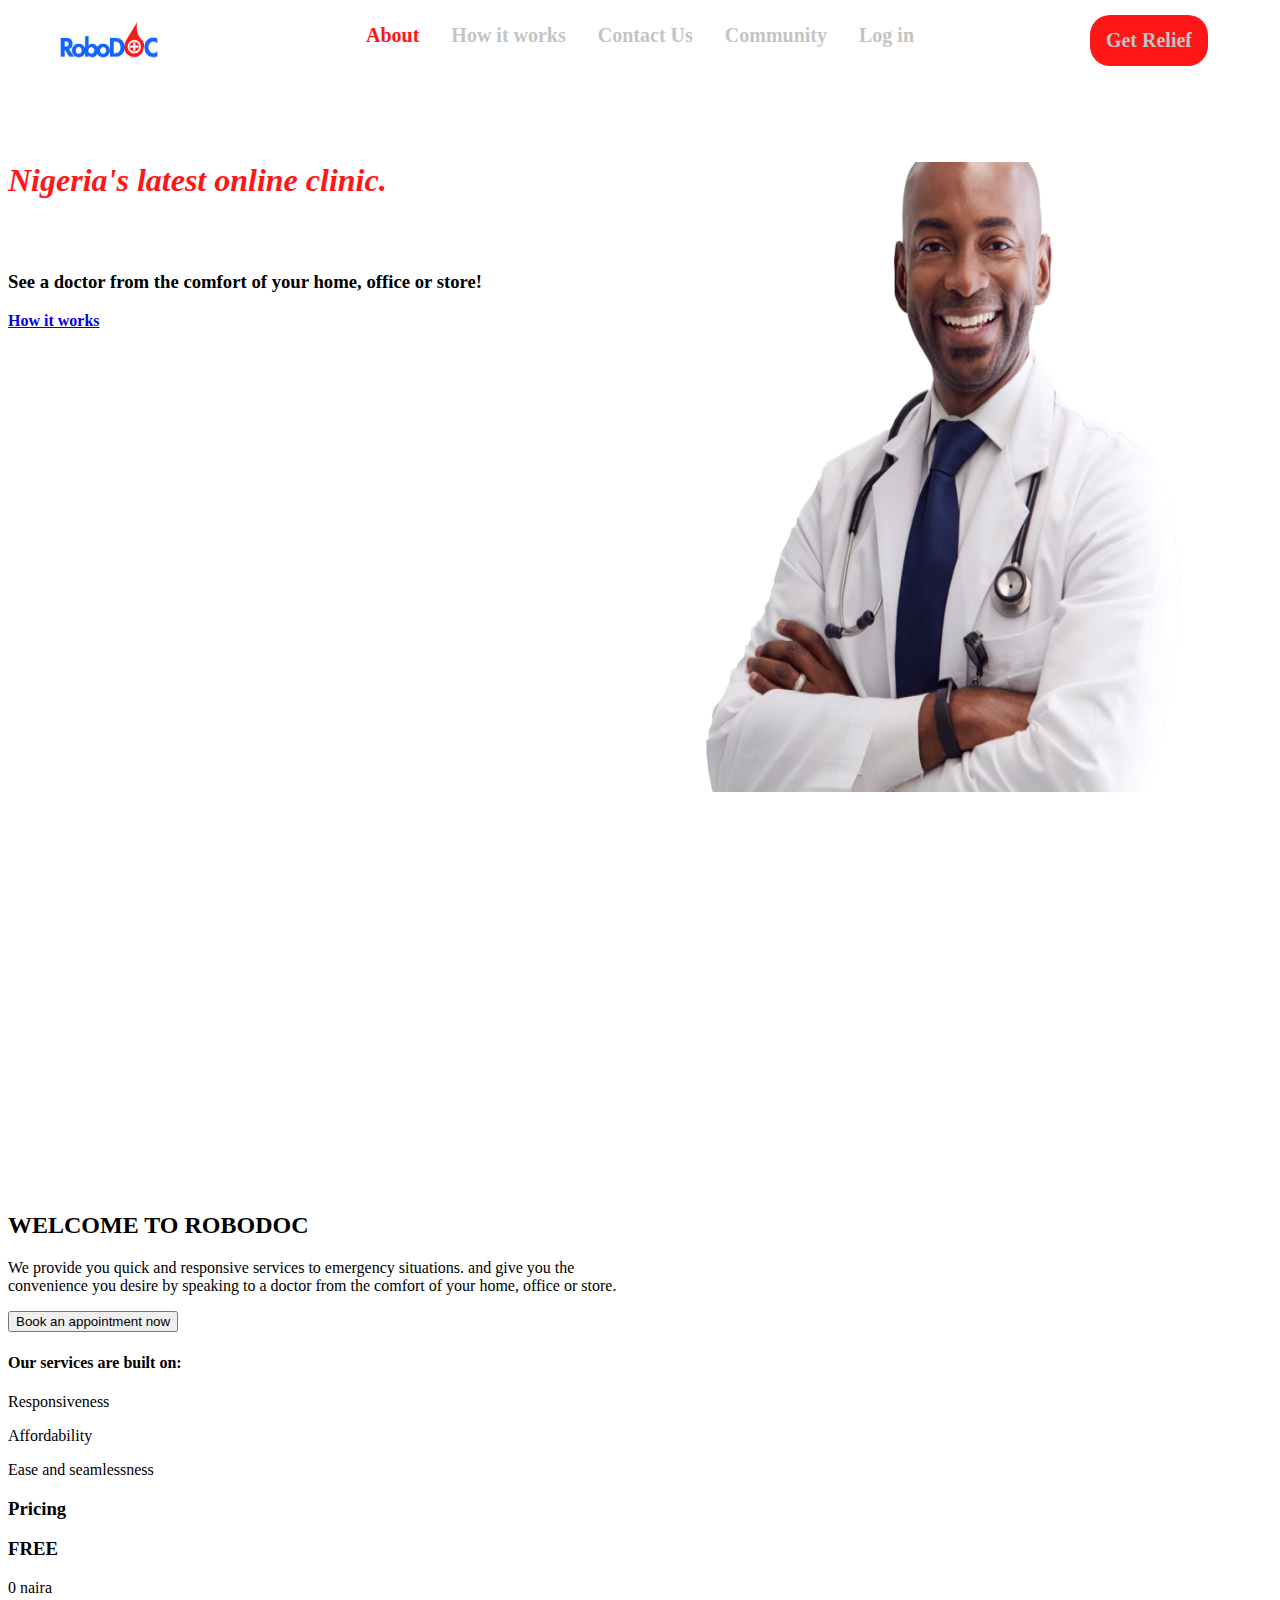
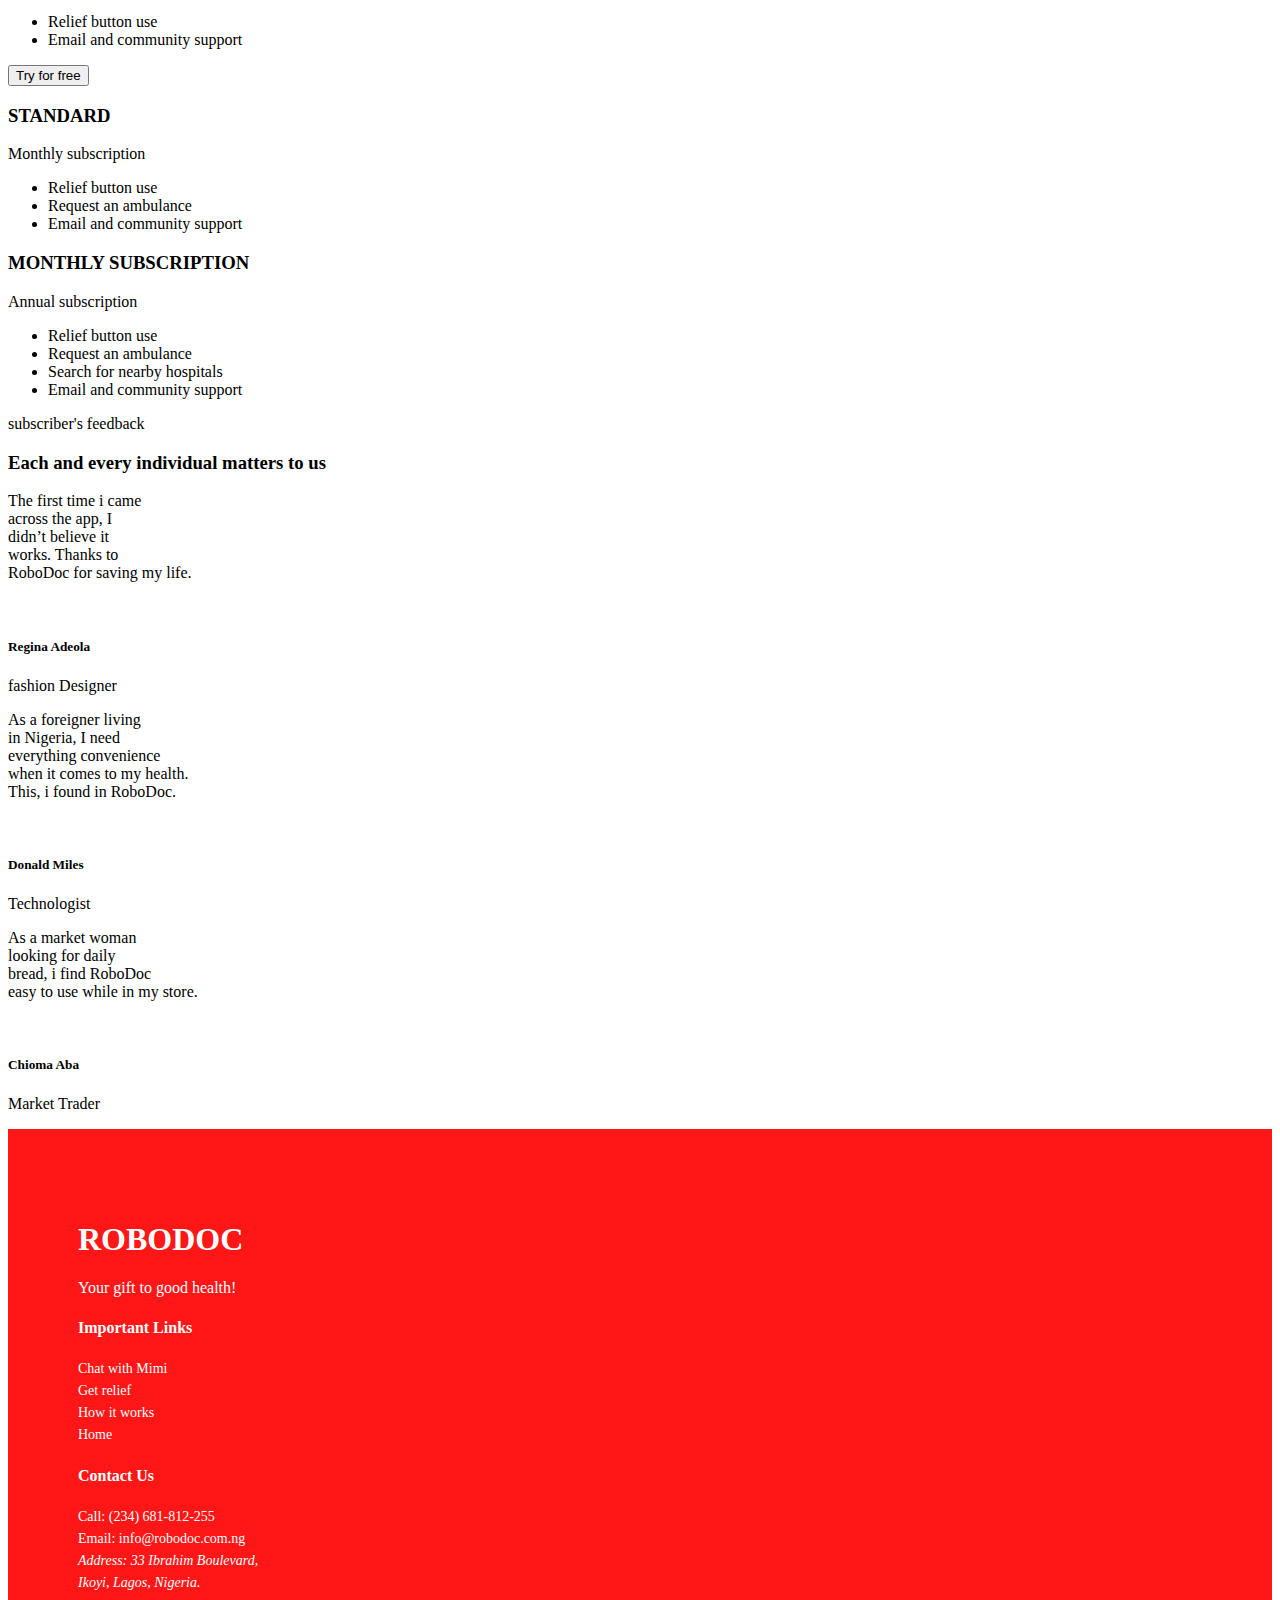
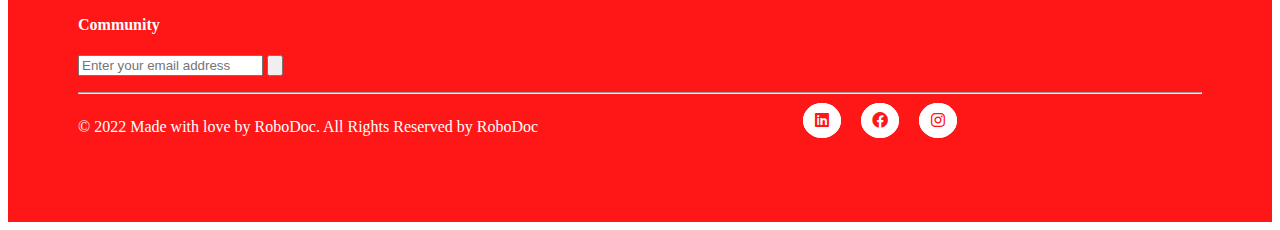
==== homepage.html @ 75d092d8 "homepage added" ====
<!DOCTYPE html>
<html lang="en">
<head>
    <meta charset="UTF-8">
    <meta http-equiv="X-UA-Compatible" content="IE=edge">
    <meta name="viewport" content="width=device-width, initial-scale=1.0">
    <title>Document</title>
    <link rel="stylesheet" href="homepage.css">
    <link rel="stylesheet" href="https://cdnjs.cloudflare.com/ajax/libs/font-awesome/6.0.0/css/all.min.css"/>
    <link href="https://cdn.jsdelivr.net/npm/bootstrap@5.1.0/dist/css/bootstrap.min.css" rel="stylesheet" integrity="sha384-KyZXEAg3QhqLMpG8r+8fhAXLRk2vvoC2f3B09zVXn8CA5QIVfZOJ3BCsw2P0p/We" crossorigin="anonymous">
</head>
<body>
    <div class="navBar container">
        <nav class="nav" id="myNav">
            <div class="logo">
                <a class="nav-link" onclick="window.location.href='homepage.html'"><img src="Assets/Asset 7.png"></a>
            </div>
            <div class="navmenu nav-link">
                <!-- <li><a href="#home">Home</a></li> -->
                <a id="#about" href="about" style="color: #FF1616;">About</a>
                <a id="#hiw" href="howItWorks.html">How it works</a>
                <a href="contact-us.html">Contact Us</a>
                <a id="#about" href="about">Community</a>
                <a href="login.html">Log in</a>
            </div>
            <div class="right">
                <!-- <button type="submit" class="join"></button> -->
                <a href="#" class="get-relief" style="float: right;">Get Relief</a>
            </div>
        </nav>
    </div>

    <section class="container-fluid">
        <div class="banner bg-image d-flex justify-content-center align-items-center">
            <div>
                <div class=" h-100 align-items-center">
                    <h1 style="padding-bottom: 50px; color: #FF1616;;"><i>Nigeria's latest online clinic.</i></h1>
                    <h3>See a doctor from the comfort of your home, office or store!</h3>
                    
                    <div class="table">
                        <div class="join-explore">
                            <!-- <button type="submit" class="join"></button> -->
                            <a href="howItWorks.html" class="how-it" style="font-weight: bold;">How it works</a>
                            <!-- <a href="who-we-are.html" class="explore" style="font-weight: bold;">Who We Are</a> -->
                        </div>
                    </div>
                </div>
            </div>
        </div>

    </section>

    <section>
        <div>
            <div>
                <h2>WELCOME TO ROBODOC</h2>
            </div>

            <div>
                <p>
                    We provide you  quick and responsive services to emergency situations. and give you the <br>
                    convenience you desire by speaking to a doctor from the comfort of your home, office or store.
                </p>
            </div>
            <div>
                <button>Book an appointment now</button>
            </div>
        </div>
    </section>
    <section>
        <div>
            <div>
                <h4>Our services are built on:</h4>
            </div>
            <div>
                <p>Responsiveness</p>
            </div>
            <div>
                <p>Affordability</p>
            </div>
            <div>
                <p>Ease and seamlessness</p>
            </div>
        </div>
    </section>
    <section class="container sliders">
        <div>
            <h3>Pricing</h3>
            <div class="row">
                <div class="col-md-4">
                    <h3>FREE</h3>
                    <p>0 naira</p>
                    <ul>
                        <li>Relief button use</li>
                        <li>Email and community support</li>
                    </ul>
                    <button>Try for free</button>
                </div>
            
                <div class="col-md-4">
                    <h3>STANDARD</h3>
                    <p>Monthly subscription</p>
                    <ul>
                        <li>Relief button use</li>
                        <li>Request an ambulance</li>
                        <li>Email and community support</li>
                    </ul>
                    <!-- <button>Try for free</button> -->
                </div>
            
            
                <div class="col-md-4">
                    <h3>MONTHLY SUBSCRIPTION</h3>
                    <p>Annual subscription</p>
                    <ul>
                        <li>Relief button use</li>
                        <li>Request an ambulance</li>
                        <li>Search for nearby hospitals</li>
                        <li>Email and community support</li>
                    </ul>
                    <!-- <button>Try for free</button> -->
                </div>
            </div>
        </div>
        <div>
            <p>subscriber's feedback</p>
            <h3>Each and every individual matters to us</h3>
            <div class="row">
                <div class="col-md-4">
                    <div class="stars"></div>
                    <p>The first time i came<br>
                         across the app, I<br>
                          didn’t believe it <br>
                          works. Thanks to <br>
                          RoboDoc for saving my life.
                    </p>
                    <div>
                        <img>
                        <h5 class="username">Regina Adeola</h5>
                        <p class="occupation">fashion Designer</p>
                    </div>
                </div>
                <div class="col-md-4">
                    <div class="stars"></div>
                    <p>As a foreigner living <br>
                        in Nigeria, I need <br>
                        everything convenience <br>
                        when it comes to my health. <br>
                        This, i found in RoboDoc.
                    </p>
                    <div>
                        <img>
                        <h5 class="username">Donald Miles</h5>
                        <p class="occupation">Technologist</p>
                    </div>
    
                </div>
                <div class="col-md-4">
                    <div class="stars"></div>
                    <p>As a market woman <br>
                        looking for daily <br>
                        bread, i  find RoboDoc <br>
                        easy to use while in my store.
                    </p>
                    <div>
                        <img>
                        <h5 class="username">Chioma Aba</h5>
                        <p class="occupation">Market Trader</p>
                    </div>
    
                </div>

            </div>
        </div>
    </section>

    <footer class="footer">
      <div class="container-fluid">
        <div class="row">
          <div class="logo-tagline col-xs-3 col-sm-3 col-lg-3">
            <h1 class="footer__logo">ROBODOC</h1>
                
            <p>Your gift to good health!</p>
            
          </div>
          
          <div class="col-xs-3 col-sm-3 col-lg-3">
          
            <ul class="footer__nav">
              <li class="nav__item">
                <h4 class="nav__title">Important Links</h4>
          
                <ul class="nav__ul">
                  <li>
                    <a href="#">Chat with Mimi</a>
                  </li>
          
                  <li>
                    <a href="#">Get relief</a>
                  </li>
                      
                  <li>
                    <a href="howItWorks.html">How it works</a>
                  </li>
                      
                  <li>
                    <a href="homepage.html">Home</a>
                  </li>
                </ul>
              </li>
            </ul>

          </div>
          <div class="col-xs-3 col-sm-3 col-lg-3">
            
            <ul> 
              <li class="nav__item nav__item--extra">
                  <h4 class="nav__title">Contact Us</h4>
                  
                  <ul class="nav__ul nav__ul--extra">
                    <li>
                      <a href="#">Call: (234) 681-812-255</a>
                    </li>
                    
                    <li>
                      <a href="#">Email: info@robodoc.com.ng</a>
                    </li>
                    
                    <li>
                      <address>Address: 33 Ibrahim Boulevard,<br>Ikoyi, Lagos, Nigeria.</address>
                    </li>
                    
                  </ul>
              </li>
            </ul>
          </div>
            
          <div class="col-xs-3 col-sm-3 col-lg-3">
            <ul>    
                <li class="nav__item">
                  <h4 class="nav__title">Community</h4>
                  
                  <div>
                      <form>
                        <div class="inputfield">
                          <input type="email" placeholder="Enter your email address">
                          <button>
                            <svg xmlns="http://www.w3.org/2000/svg" viewBox="0 0 512 512"><!-- Font Awesome Pro 5.15.4 by @fontawesome - https://fontawesome.com License - https://fontawesome.com/license (Commercial License) --><path d="M444.52 3.52L28.74 195.42c-47.97 22.39-31.98 92.75 19.19 92.75h175.91v175.91c0 51.17 70.36 67.17 92.75 19.19l191.9-415.78c15.99-38.39-25.59-79.97-63.97-63.97z"/>
                            </svg>
                          </button>
                        </div>
                      </form>
                  </div>
                  </ul>
                </li>
            </ul>

          </div>
          <div>
              <hr class="line baseline"></hr>
          </div>
          <div class="legal" style="display: flex;flex-wrap: wrap;">
            <p class="text-center">&copy; 2022  Made with love by RoboDoc. All Rights Reserved by RoboDoc</p>
            
            <ul class="social-media social_footer_ul">
              <li><a><i class="fab fa-linkedin"></i></a></li>
              <li><a><i class="fab fa-facebook"></i></a></li>
              <li><a><i class="fab fa-instagram"></i></a></li>
            </ul>
            <!-- <div class="social-media social_footer_ul">
              <a class="fab fa-linkedin"> </a>
              <a class="fab fa-facebook"></a>
              <a class="fab fa-instagram"></a>
            </div> -->
          </div>

        </div>
      </div>
    </footer>
    
    <script src="https://code.jquery.com/jquery-3.3.1.slim.min.js" integrity="sha384-q8i/X+965DzO0rT7abK41JStQIAqVgRVzpbzo5smXKp4YfRvH+8abtTE1Pi6jizo" crossorigin="anonymous"></script>
    <script src="https://cdn.jsdelivr.net/npm/bootstrap@5.1.0/dist/js/bootstrap.bundle.min.js" integrity="sha384-U1DAWAznBHeqEIlVSCgzq+c9gqGAJn5c/t99JyeKa9xxaYpSvHU5awsuZVVFIhvj" crossorigin="anonymous"></script>
</body>
</html>
---- homepage.css ----
.nav{
    position: sticky;
    overflow:hidden;
    /* margin-top:50px; */
    background-color: #ffffff;
    /* z-index: 9; */

}

.logo{
    /* float:left; */
    margin-left: 35px;
    /* width: 50px;
    height: 100px;  */
    /* color: #42413d; */
    /* /* font: normal 20px "Open Sans", cursive; */
    cursor: pointer;
}

.nav img{
    width:200px;
    height:100px;
}

.nav a{
    float: left;
    color: #C4C4C4;
    text-align: center;
    padding: 14px 16px;
    text-decoration: none;
    font-size: 20px;
    font-weight:bold;
}

.nav-link:hover{
    opacity: 1;
}

.navmenu{
    float: none;
    position: absolute;
    top: 20%;
    left: 50%;
    transform: translate(-50%, -50%); 
  }

.right{
    float:right;
    position: relative;
    margin-right: 4em;  
    margin-top:7px;
}

.get-relief{
    background-color:#FF1616;
    padding:3px;
    text-align: center;
    max-width: 90px;
    /* border: 10px; */
    border-radius: 20px;
    justify-content:center;
    display:flex-inline;    
}

.banner{
  background-image:url('Assets/Doctor 1.png');
  height: 100vh;
  /* background-color: rgba(0, 0, 0, 0.6); */
  /* width:80%; */
  background-repeat: no-repeat;
  background-size:100% 70%;
  margin-bottom: 150px;
  margin-top:20px;
}

.footer{
    background-color:#FF1616;
    color:white;
    padding: 70px;

}

.footer ul{
    list-style: none;
    padding-left:0;
}

.footer a{
    text-decoration:none;
    color:white;
}

.nav__ul{
    font-family: Montserrat;
    font-size: 14px;
    font-style: normal;
    font-weight: normal;
    line-height: 22px;
    letter-spacing: 0em;
    text-align: justify;

}

.inputfield{
    width: 100%;
}

.social-media{
    margin:0px auto 0 auto;
    display: flex;
    align-items: left;
    justify-items: left;
}

.social_footer_ul a{
    /* float:left; */
    border:1px solid #CCC;
    padding:8px;
    border-radius:50%;
    border-color:white;
    background-color:white;
}

.social_footer_ul li i { 
    width:20px; 
    height:20px; 
    text-align:center;
    color:#FF1616;

}

.social_footer_ul li { 
    padding-left:20px;
    padding-top:10px; 
    float:left; }
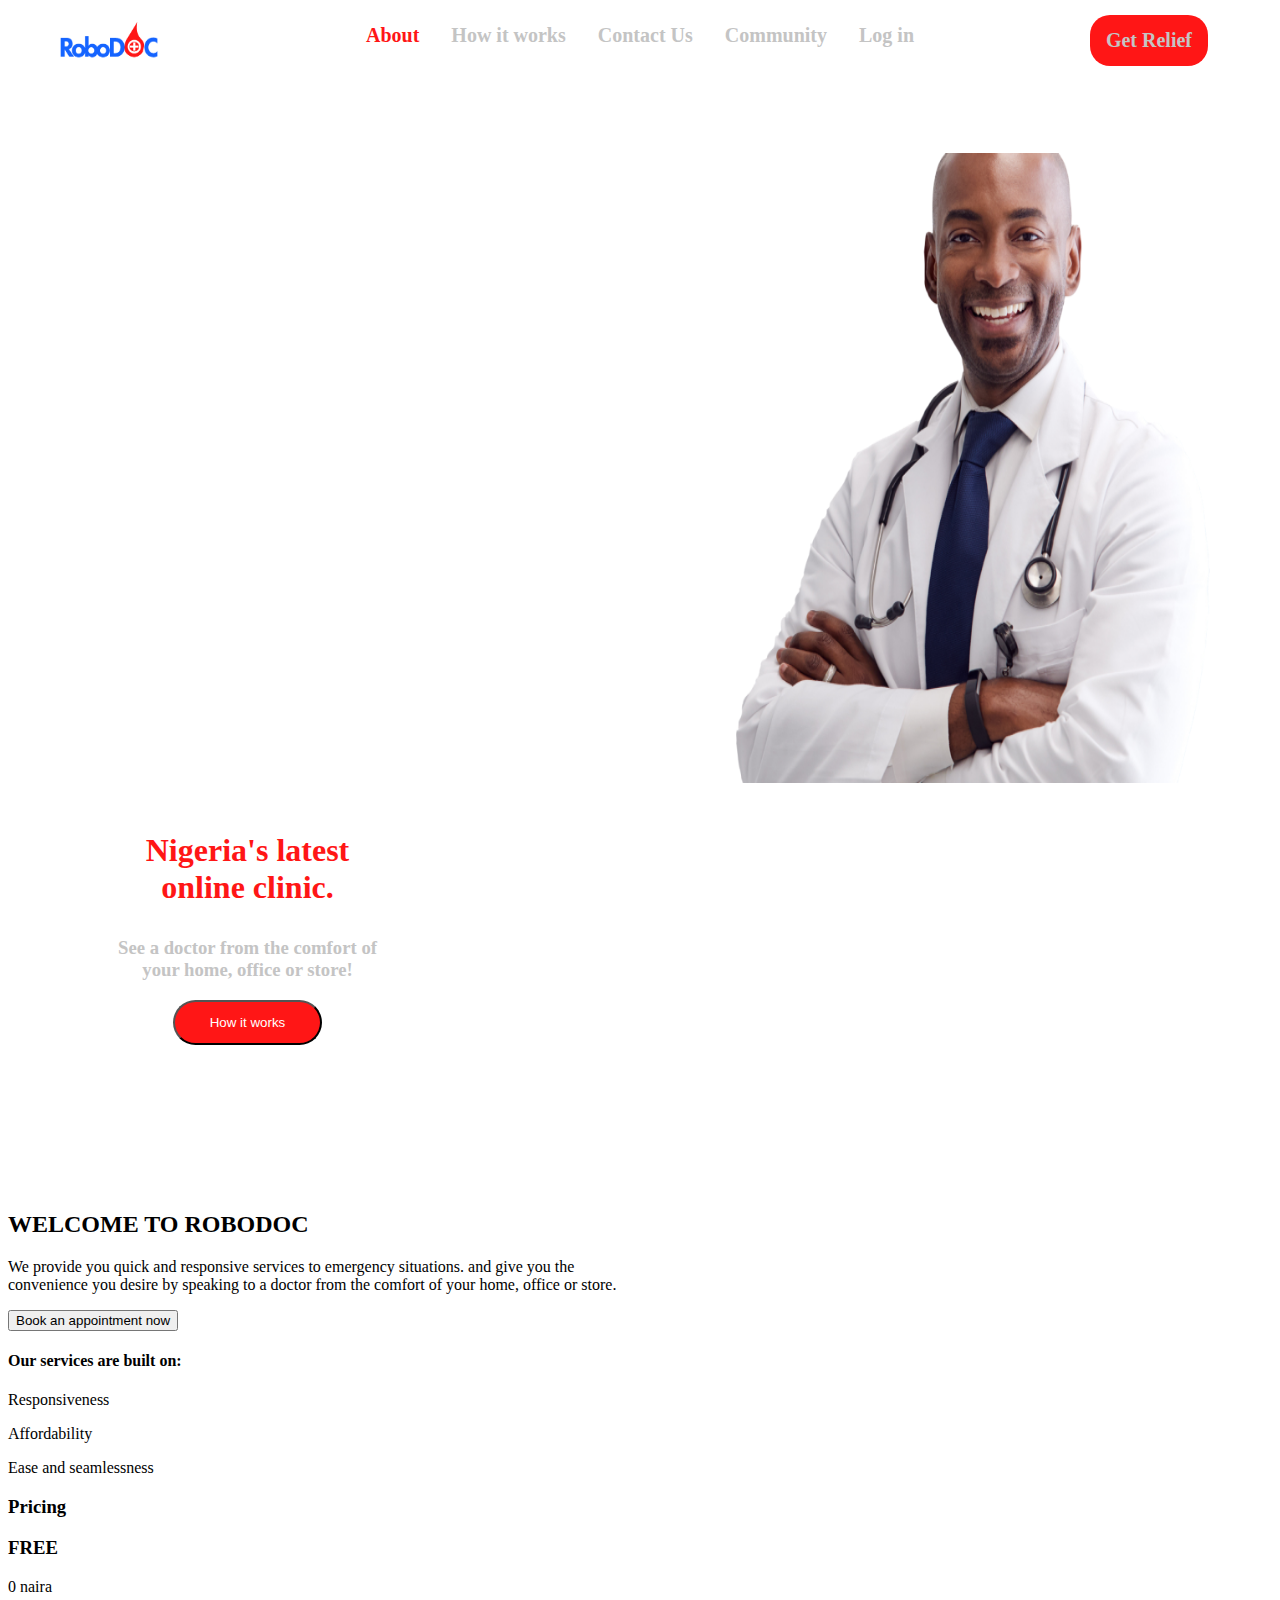
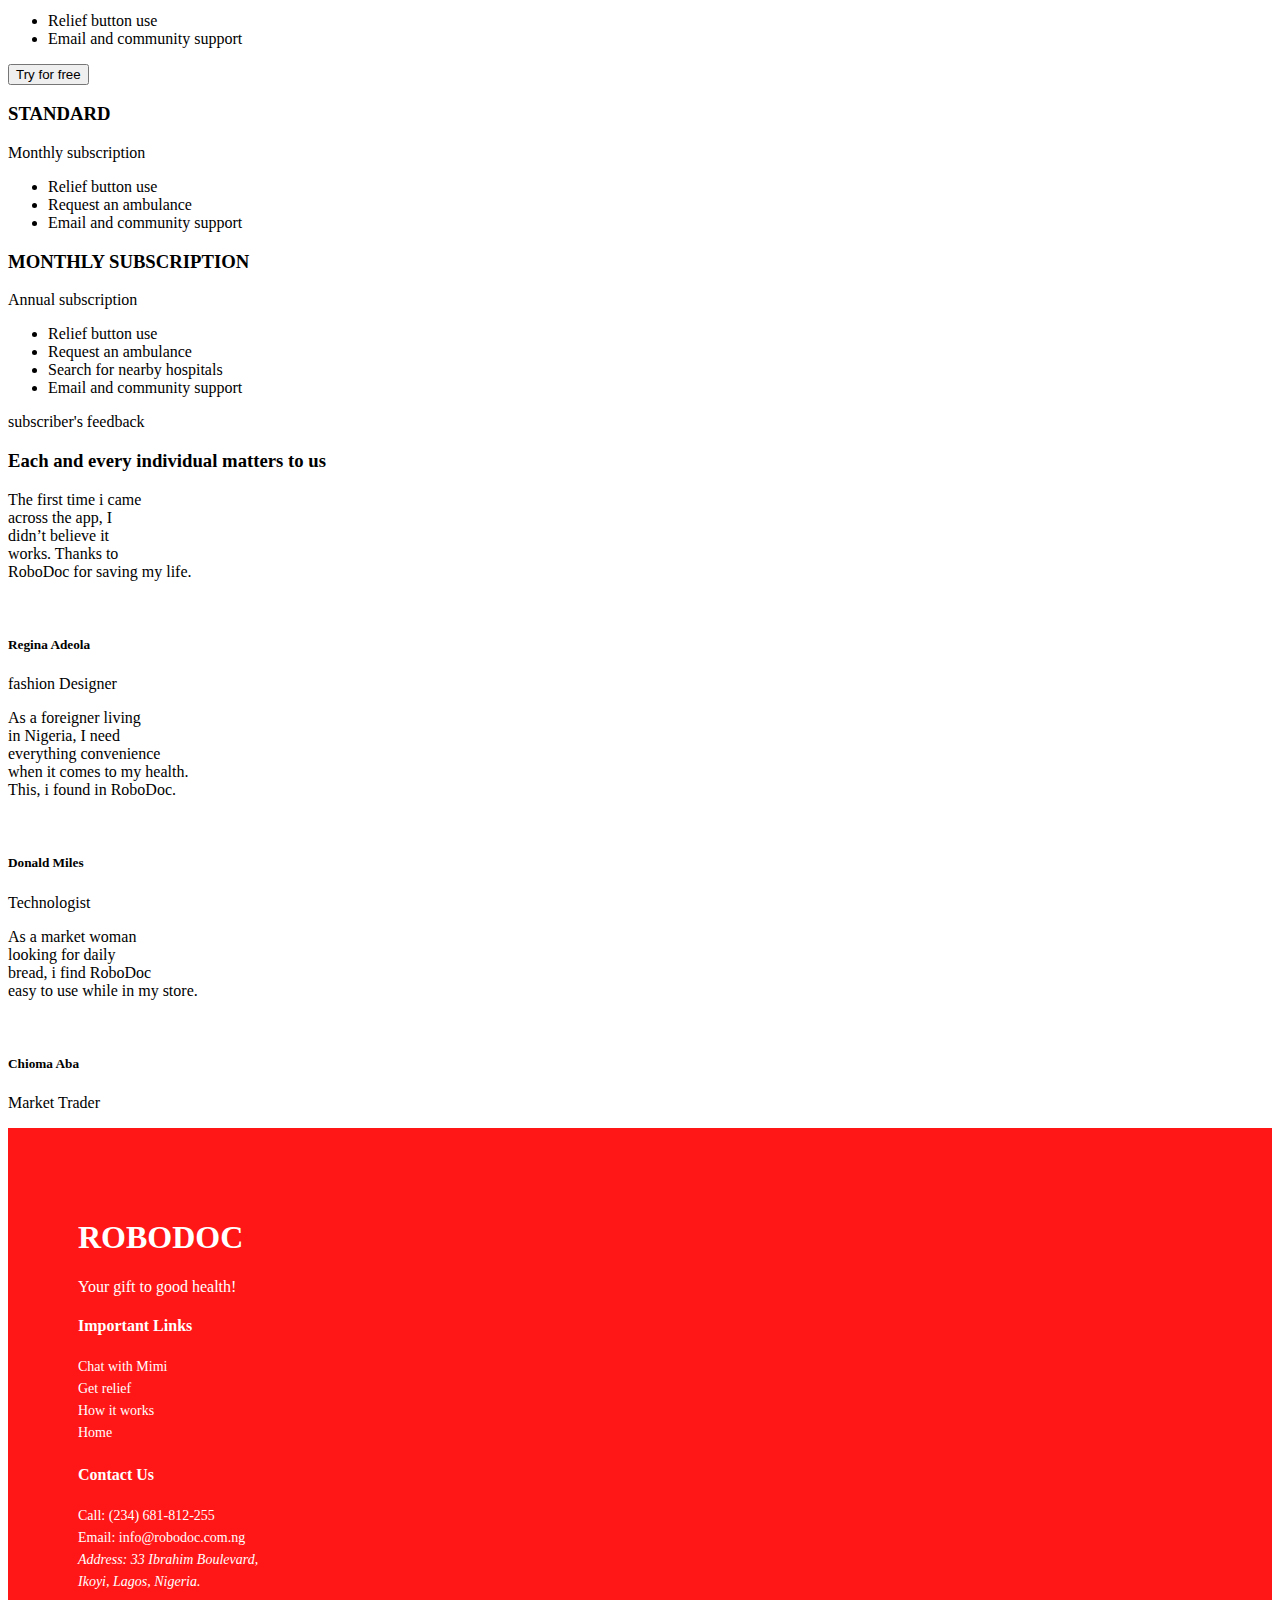
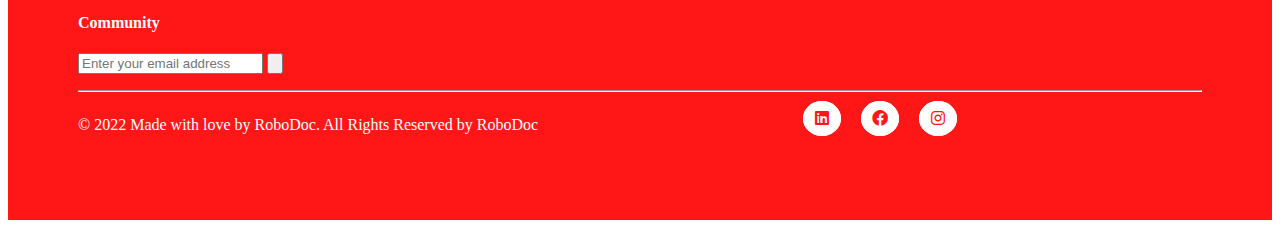
==== commit 1cf0b90c: "updated" ====
--- a/homepage.html
+++ b/homepage.html
@@ -31,16 +31,19 @@
     </div>
 
     <section class="container-fluid">
-        <div class="banner bg-image d-flex justify-content-center align-items-center">
-            <div>
-                <div class=" h-100 align-items-center">
-                    <h1 style="padding-bottom: 50px; color: #FF1616;;"><i>Nigeria's latest online clinic.</i></h1>
-                    <h3>See a doctor from the comfort of your home, office or store!</h3>
+        <div class="banner bg-image d-flex justify-content-center align-items-center" style="bottom: 8px;
+        left: 30px;
+        padding-left:50px;">
+            <div>
+                <div class=" h-100 align-items-left">
+                    <h1 style="padding-bottom: 10px; color: #FF1616; text-align: center;">Nigeria's latest <br>
+                        online clinic.</h1>
+                    <h3 style="color:#C4C4C4;">See a doctor from the comfort of <br>your home, office or store!</h3>
                     
                     <div class="table">
                         <div class="join-explore">
-                            <!-- <button type="submit" class="join"></button> -->
-                            <a href="howItWorks.html" class="how-it" style="font-weight: bold;">How it works</a>
+                            <button onclick="window.location.href='homepage.html'" type="submit" class="how-it">How it works</button>
+                            <!-- <a href="howItWorks.html" class="how-it" style="font-weight: bold;">How it works</a> -->
                             <!-- <a href="who-we-are.html" class="explore" style="font-weight: bold;">Who We Are</a> -->
                         </div>
                     </div>
@@ -51,7 +54,7 @@
     </section>
 
     <section>
-        <div>
+        <div class="section2">
             <div>
                 <h2>WELCOME TO ROBODOC</h2>
             </div>
--- a/homepage.css
+++ b/homepage.css
@@ -71,6 +71,35 @@
   background-size:100% 70%;
   margin-bottom: 150px;
   margin-top:20px;
+  /* text-align:center; */
+  position: relative;
+  
+}
+
+.align-items-left{
+  position: absolute;
+  bottom: 8px;
+  left: 30px;
+  padding-left:50px;
+  text-align:center;
+  margin-top:50px;
+}
+
+.how-it{
+    color:white;
+    background-color:#FF1616;
+    padding:13px 35px 13px 35px;
+    border-radius:50px;
+}
+
+.section2{
+    position: relative;
+
+}
+
+div.section2 h2 p button{
+    position: absolute;
+    text-align:center;
 }
 
 .footer{
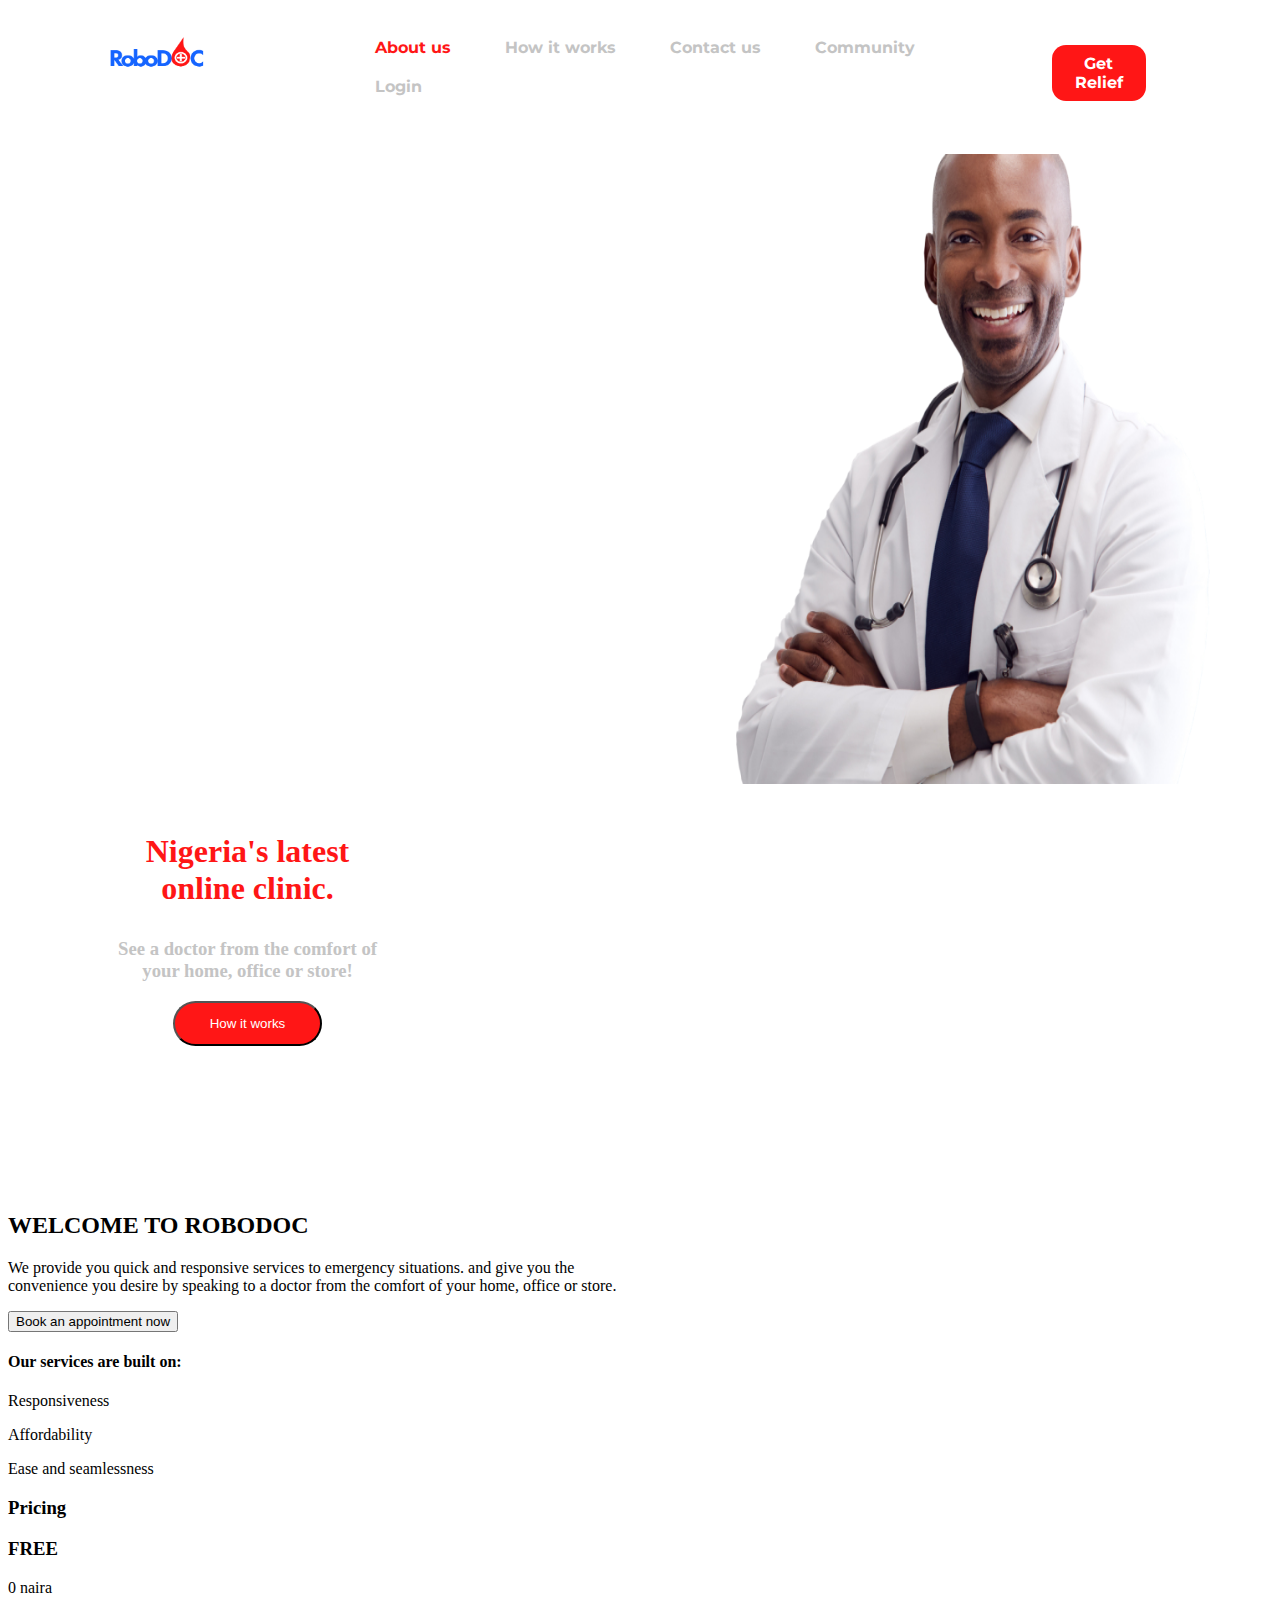
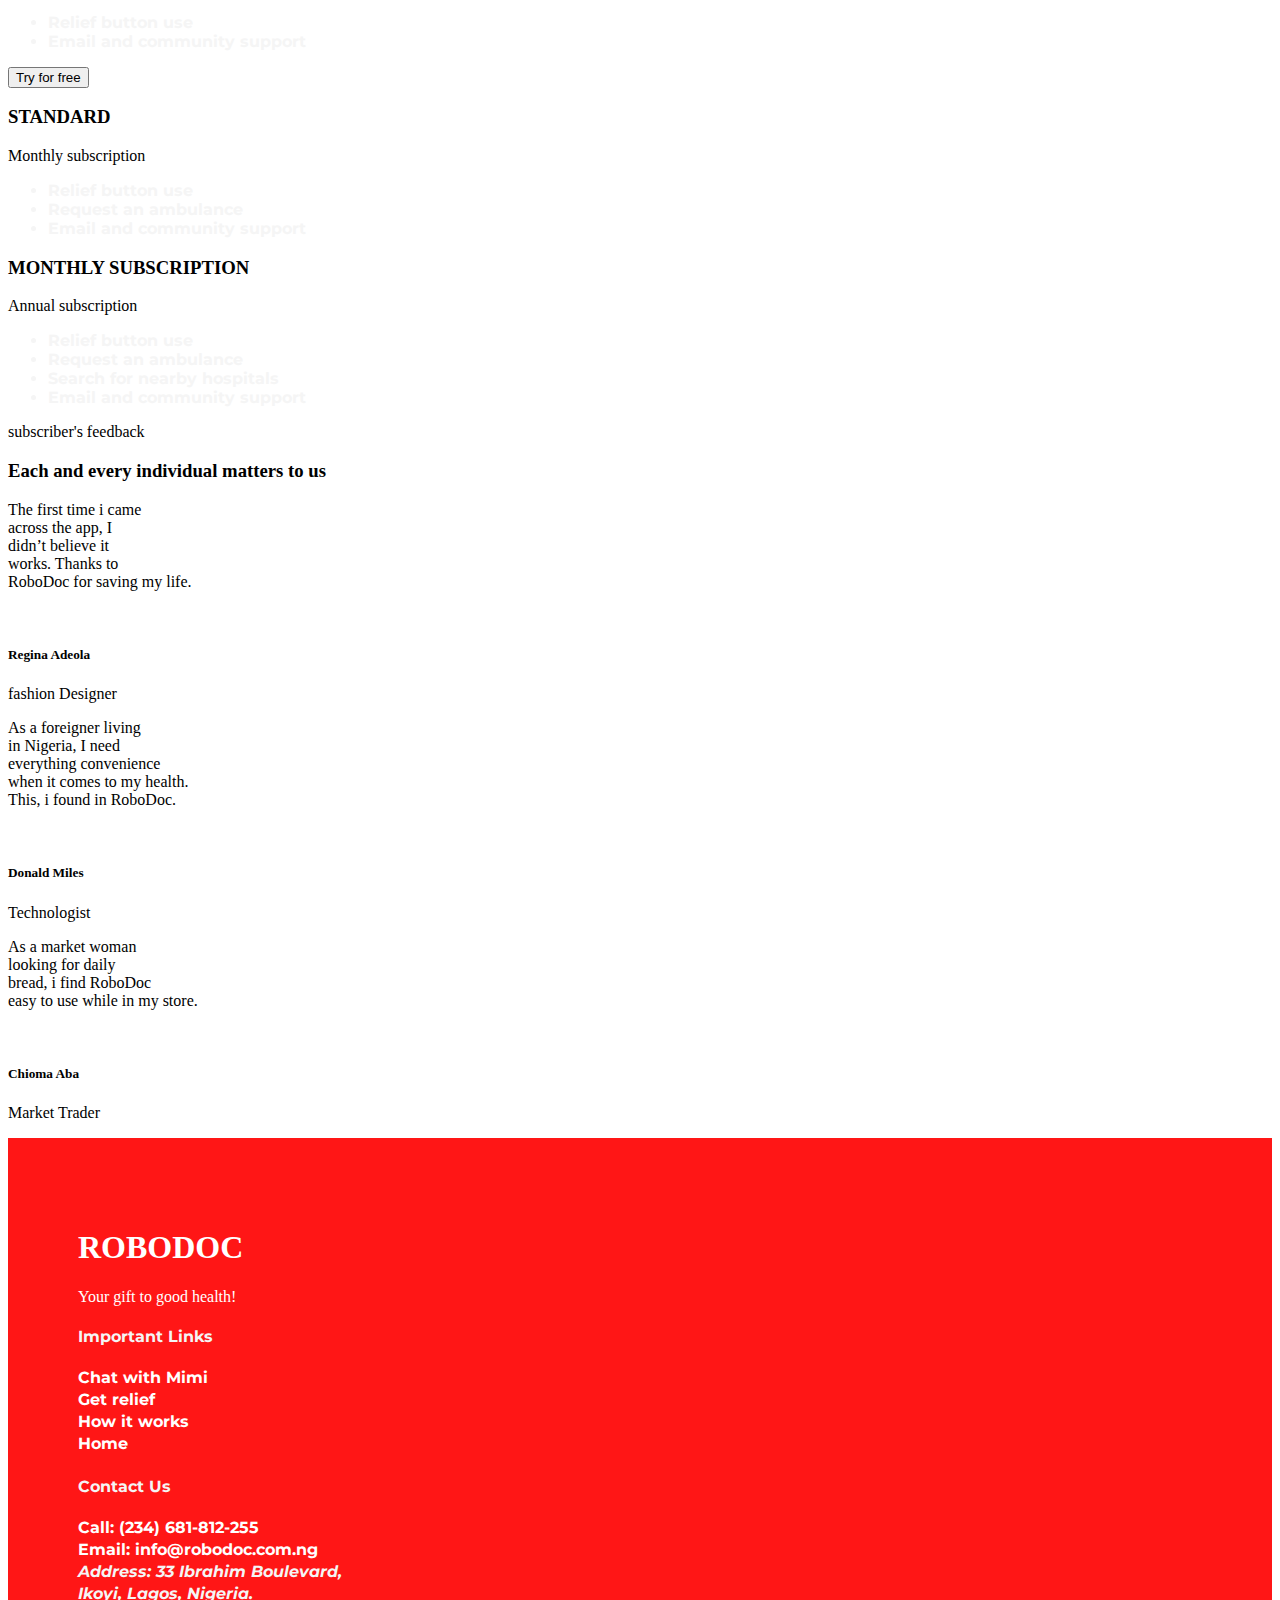
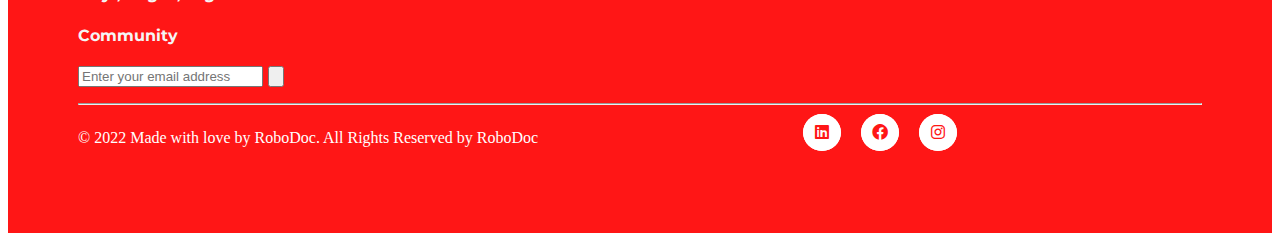
==== commit 23e08ae6: "navbar added" ====
--- a/homepage.html
+++ b/homepage.html
@@ -10,25 +10,23 @@
     <link href="https://cdn.jsdelivr.net/npm/bootstrap@5.1.0/dist/css/bootstrap.min.css" rel="stylesheet" integrity="sha384-KyZXEAg3QhqLMpG8r+8fhAXLRk2vvoC2f3B09zVXn8CA5QIVfZOJ3BCsw2P0p/We" crossorigin="anonymous">
 </head>
 <body>
-    <div class="navBar container">
-        <nav class="nav" id="myNav">
-            <div class="logo">
-                <a class="nav-link" onclick="window.location.href='homepage.html'"><img src="Assets/Asset 7.png"></a>
-            </div>
-            <div class="navmenu nav-link">
-                <!-- <li><a href="#home">Home</a></li> -->
-                <a id="#about" href="about" style="color: #FF1616;">About</a>
-                <a id="#hiw" href="howItWorks.html">How it works</a>
-                <a href="contact-us.html">Contact Us</a>
-                <a id="#about" href="about">Community</a>
-                <a href="login.html">Log in</a>
-            </div>
-            <div class="right">
-                <!-- <button type="submit" class="join"></button> -->
-                <a href="#" class="get-relief" style="float: right;">Get Relief</a>
-            </div>
-        </nav>
-    </div>
+	<header class="topnav">
+		<a onclick="window.location.href='homepage.html'"><img class="logo"
+			src="Assets/Asset 7.png"
+			alt="Logo"></a>
+		<nav>
+			<ul class="navigate_links">
+				<li><a href="#" style="color: #FF1616; text-decoration: none;">About us</a></li>
+				<li><a href="howItWorks.html" style="text-decoration: none;">How it works</a></li>
+				<li><a href="#" style="text-decoration: none;">Contact us</a></li>
+				<li><a href="#" style="text-decoration: none;">Community</a></li>
+				<li><a href="login.html" style="text-decoration: none;">Login</a></li>
+			</ul>
+		</nav>
+		<a class="signin" href="#">
+			<button class="get-relief">Get Relief</button>
+		</a>
+	</header>
 
     <section class="container-fluid">
         <div class="banner bg-image d-flex justify-content-center align-items-center" style="bottom: 8px;
--- a/homepage.css
+++ b/homepage.css
@@ -1,66 +1,104 @@
-.nav{
-    position: sticky;
-    overflow:hidden;
-    /* margin-top:50px; */
-    background-color: #ffffff;
-    /* z-index: 9; */
-
-}
-
-.logo{
-    /* float:left; */
-    margin-left: 35px;
-    /* width: 50px;
-    height: 100px;  */
-    /* color: #42413d; */
-    /* /* font: normal 20px "Open Sans", cursive; */
-    cursor: pointer;
-}
-
-.nav img{
-    width:200px;
-    height:100px;
-}
-
-.nav a{
-    float: left;
-    color: #C4C4C4;
-    text-align: center;
-    padding: 14px 16px;
-    text-decoration: none;
-    font-size: 20px;
-    font-weight:bold;
-}
-
-.nav-link:hover{
-    opacity: 1;
-}
-
-.navmenu{
-    float: none;
-    position: absolute;
-    top: 20%;
-    left: 50%;
-    transform: translate(-50%, -50%); 
-  }
-
-.right{
-    float:right;
-    position: relative;
-    margin-right: 4em;  
-    margin-top:7px;
-}
-
-.get-relief{
-    background-color:#FF1616;
-    padding:3px;
-    text-align: center;
-    max-width: 90px;
-    /* border: 10px; */
-    border-radius: 20px;
-    justify-content:center;
-    display:flex-inline;    
-}
+
+		@import url(
+'https://fonts.googleapis.com/css2?family=Montserrat:wght@100&display=swap');
+
+		/* First make all margin and padding 0 */
+		/* * {
+			margin: 0px;
+			padding: 0px;
+			background-color: rgb(19, 6, 6);
+		} */
+
+		/* Second work on image*/
+		header img {
+			display: block;
+			height: 84px;
+			cursor: pointer;
+			margin-right: auto;
+            margin-left: -25px;
+            margin-bottom: -7px;
+		}
+
+		/* Changes the styling of links if necessary */
+		li,
+		a,
+		.get-relief {
+			font-family: "Montserrat", sans-serif;
+            font-size: 16px;
+            font-weight:bold;
+			color: whitesmoke;
+			text-decoration: none;
+		}
+
+		/* Now start positioning the links and images
+		according to your convinence */
+		header {
+			display: flex;
+			justify-content: flex-end;
+			align-items: center;
+			padding: 20px 10%;
+            background-color: white;
+		}
+
+		.navigate_links {
+			list-style: none;
+            margin-top: auto;
+            text-decoration:none !important;
+		}
+
+		.navigate_links li {
+			display: inline-block;
+			padding: 10px 15px;
+            margin-left: 20px;
+		}
+
+		.navigate_links li a {
+			transition: all 0.3s ease-in-out 0s;
+            color: #C4C4C4;
+		}
+
+		/* Add some transition to make navigation
+		bar attractive */
+		.navigate_links li a:hover {
+			color: #FF1616;
+			border: 2px solid #C4C4C4;
+			box-shadow: 3px 3px 3px #FF1616, 3px 3px 3px #FF1616;
+			border-radius: 8px;
+			margin: 10px;
+			padding: 10px;
+		}
+
+		.get-relief  {
+			margin-left: 70px;
+            margin-top: -5px;
+			padding: 9px 12px;
+			border-radius: 14px;
+			background-color: #FF1616;
+			color: white;
+			border: none;
+			cursor: pointer;
+			transition: all 0.3s ease-in-out 0s;
+            
+		}
+
+		.get-relief:hover {
+			background-color: #C4C4C4;
+			color: #FF1616;
+		}
+
+        @media screen and (max-width: 600px) {
+            .topnav a, .signin {
+            float: none;
+            display: block;
+        }
+
+        .navigate_links a {
+            position: relative;
+            top: 0;
+            left: 0;
+            transform: none;
+        }
+    }
 
 .banner{
   background-image:url('Assets/Doctor 1.png');
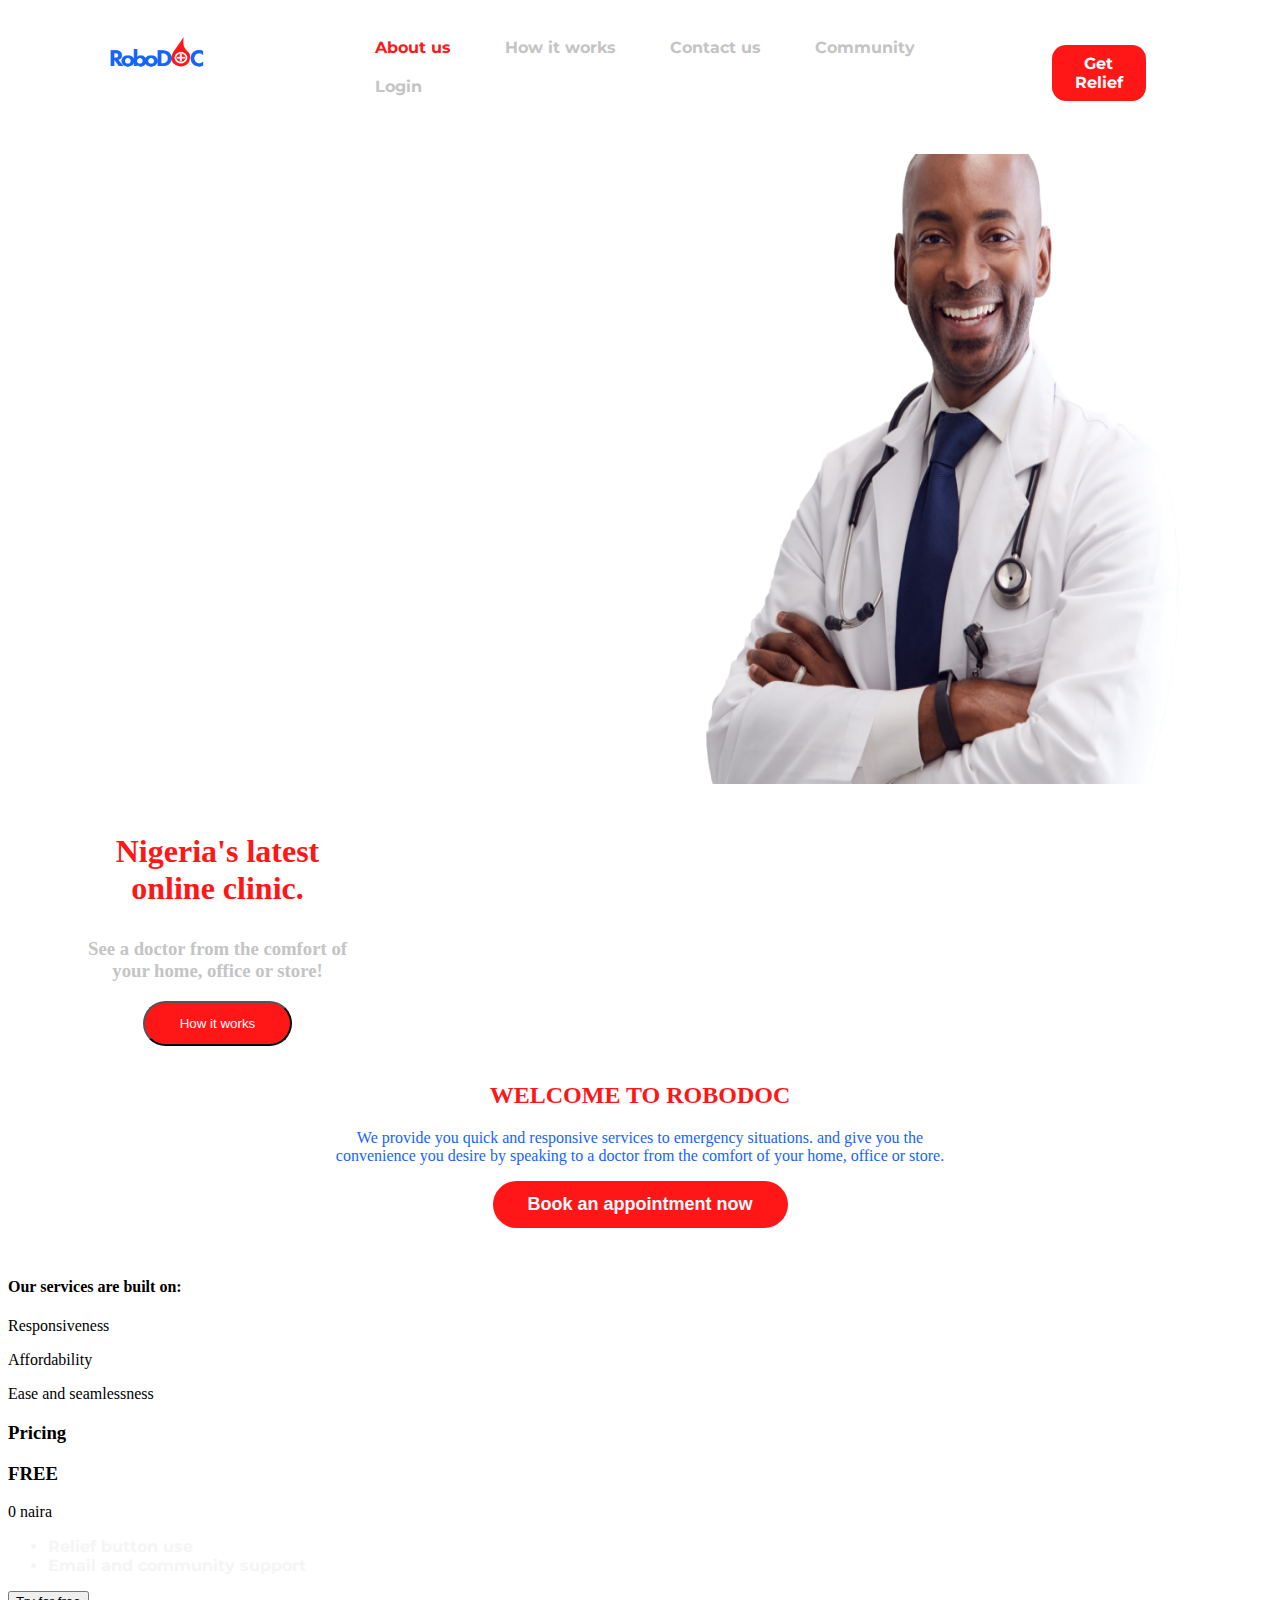
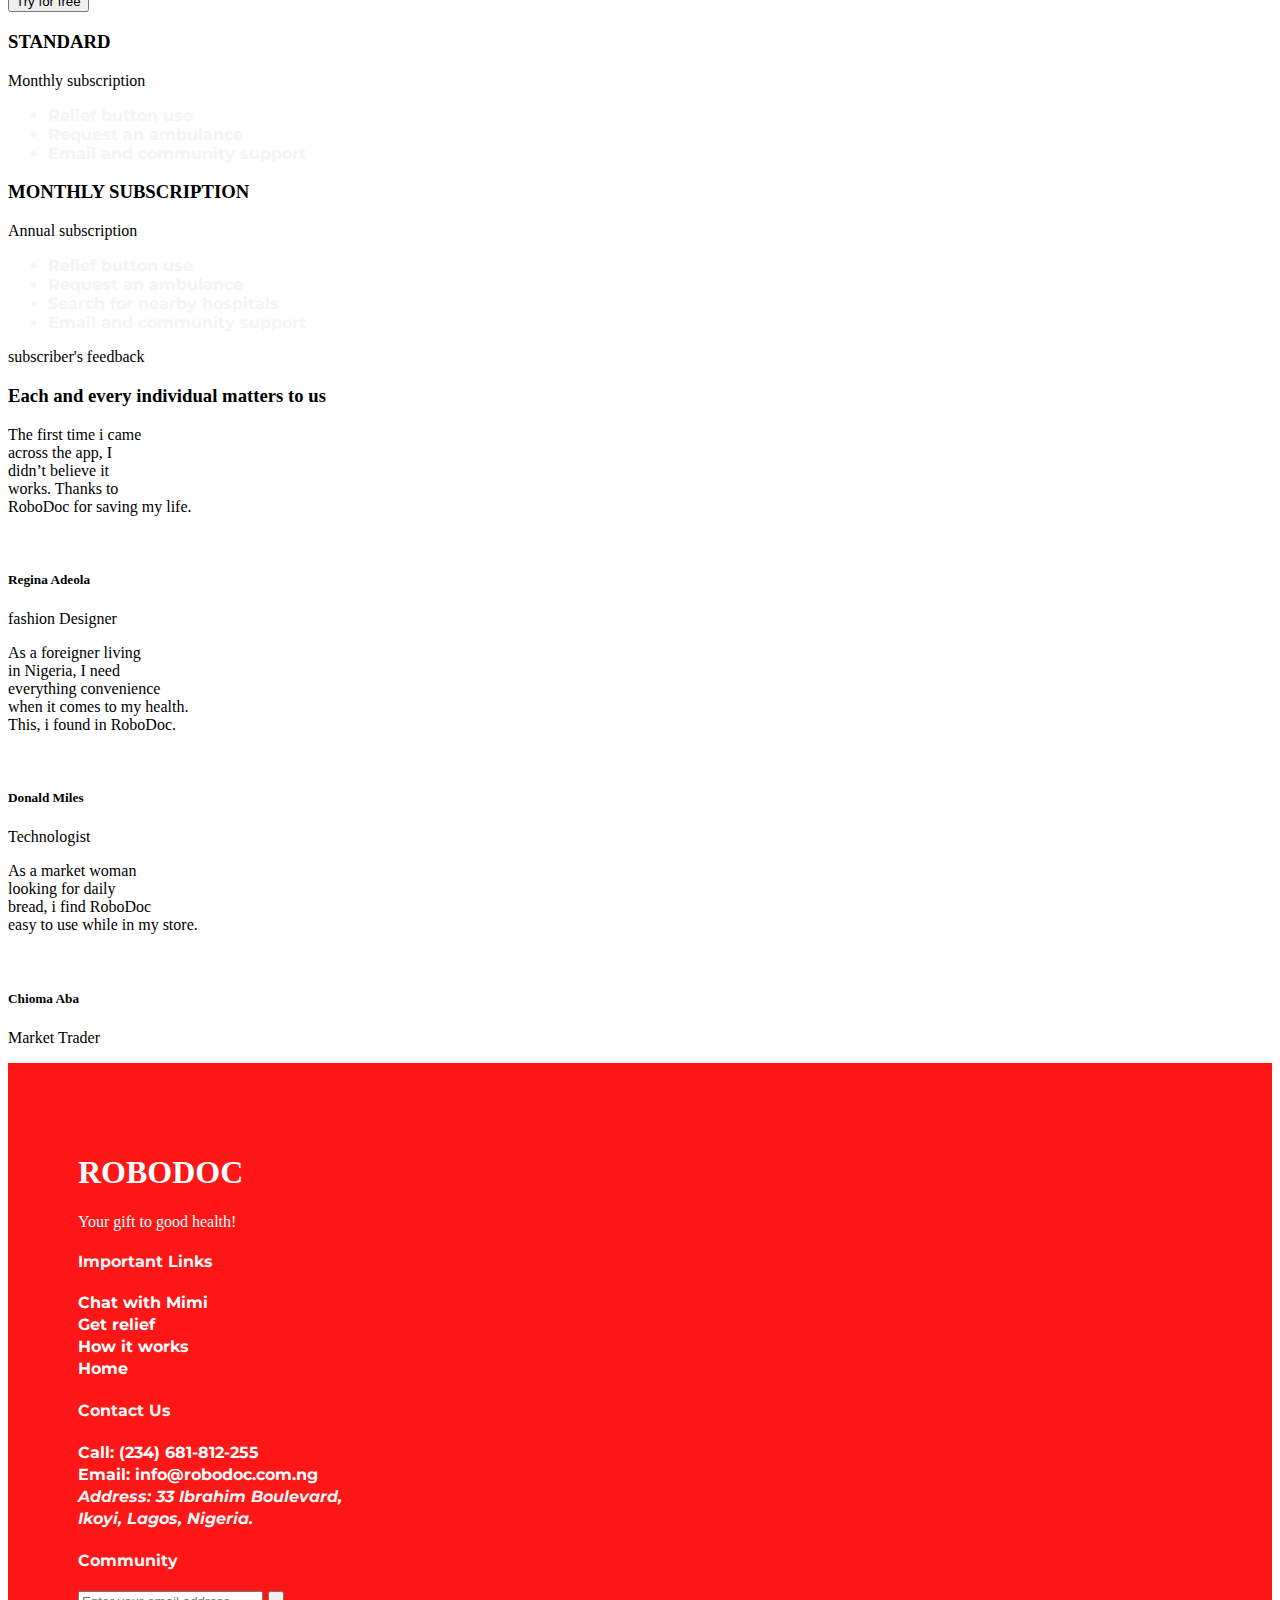
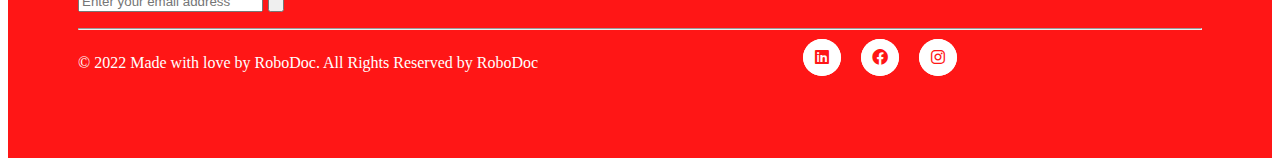
==== commit 2d4f9499: "home page ongoing" ====
--- a/homepage.html
+++ b/homepage.html
@@ -30,7 +30,7 @@
 
     <section class="container-fluid">
         <div class="banner bg-image d-flex justify-content-center align-items-center" style="bottom: 8px;
-        left: 30px;
+        
         padding-left:50px;">
             <div>
                 <div class=" h-100 align-items-left">
@@ -40,7 +40,7 @@
                     
                     <div class="table">
                         <div class="join-explore">
-                            <button onclick="window.location.href='homepage.html'" type="submit" class="how-it">How it works</button>
+                            <button onclick="window.location.href='howItWorks.html'" type="submit" class="how-it">How it works</button>
                             <!-- <a href="howItWorks.html" class="how-it" style="font-weight: bold;">How it works</a> -->
                             <!-- <a href="who-we-are.html" class="explore" style="font-weight: bold;">Who We Are</a> -->
                         </div>
--- a/homepage.css
+++ b/homepage.css
@@ -107,7 +107,7 @@
   /* width:80%; */
   background-repeat: no-repeat;
   background-size:100% 70%;
-  margin-bottom: 150px;
+  margin-bottom: 20px;
   margin-top:20px;
   /* text-align:center; */
   position: relative;
@@ -132,12 +132,39 @@
 
 .section2{
     position: relative;
-
+    text-align:center;
+    margin-bottom:50px;
+    margin-right:auto;
+    margin-left:auto;
 }
 
 div.section2 h2 p button{
     position: absolute;
     text-align:center;
+}
+
+.section2 h2{
+    color: #FF1616;
+    font-size:24px;
+    font-weight:600;
+}
+
+.section2 P{
+    color:#1564FF;
+    font-size:16px;
+    font-weight:400;
+}
+
+.section2 button{
+    font-size:18px;
+    font-weight:600;
+    padding: 13px 35px;
+	border-radius: 150px;
+	background-color: #FF1616;
+	color: white;
+	border: none;
+	cursor: pointer;
+	transition: all 0.3s ease-in-out 0s;
 }
 
 .footer{
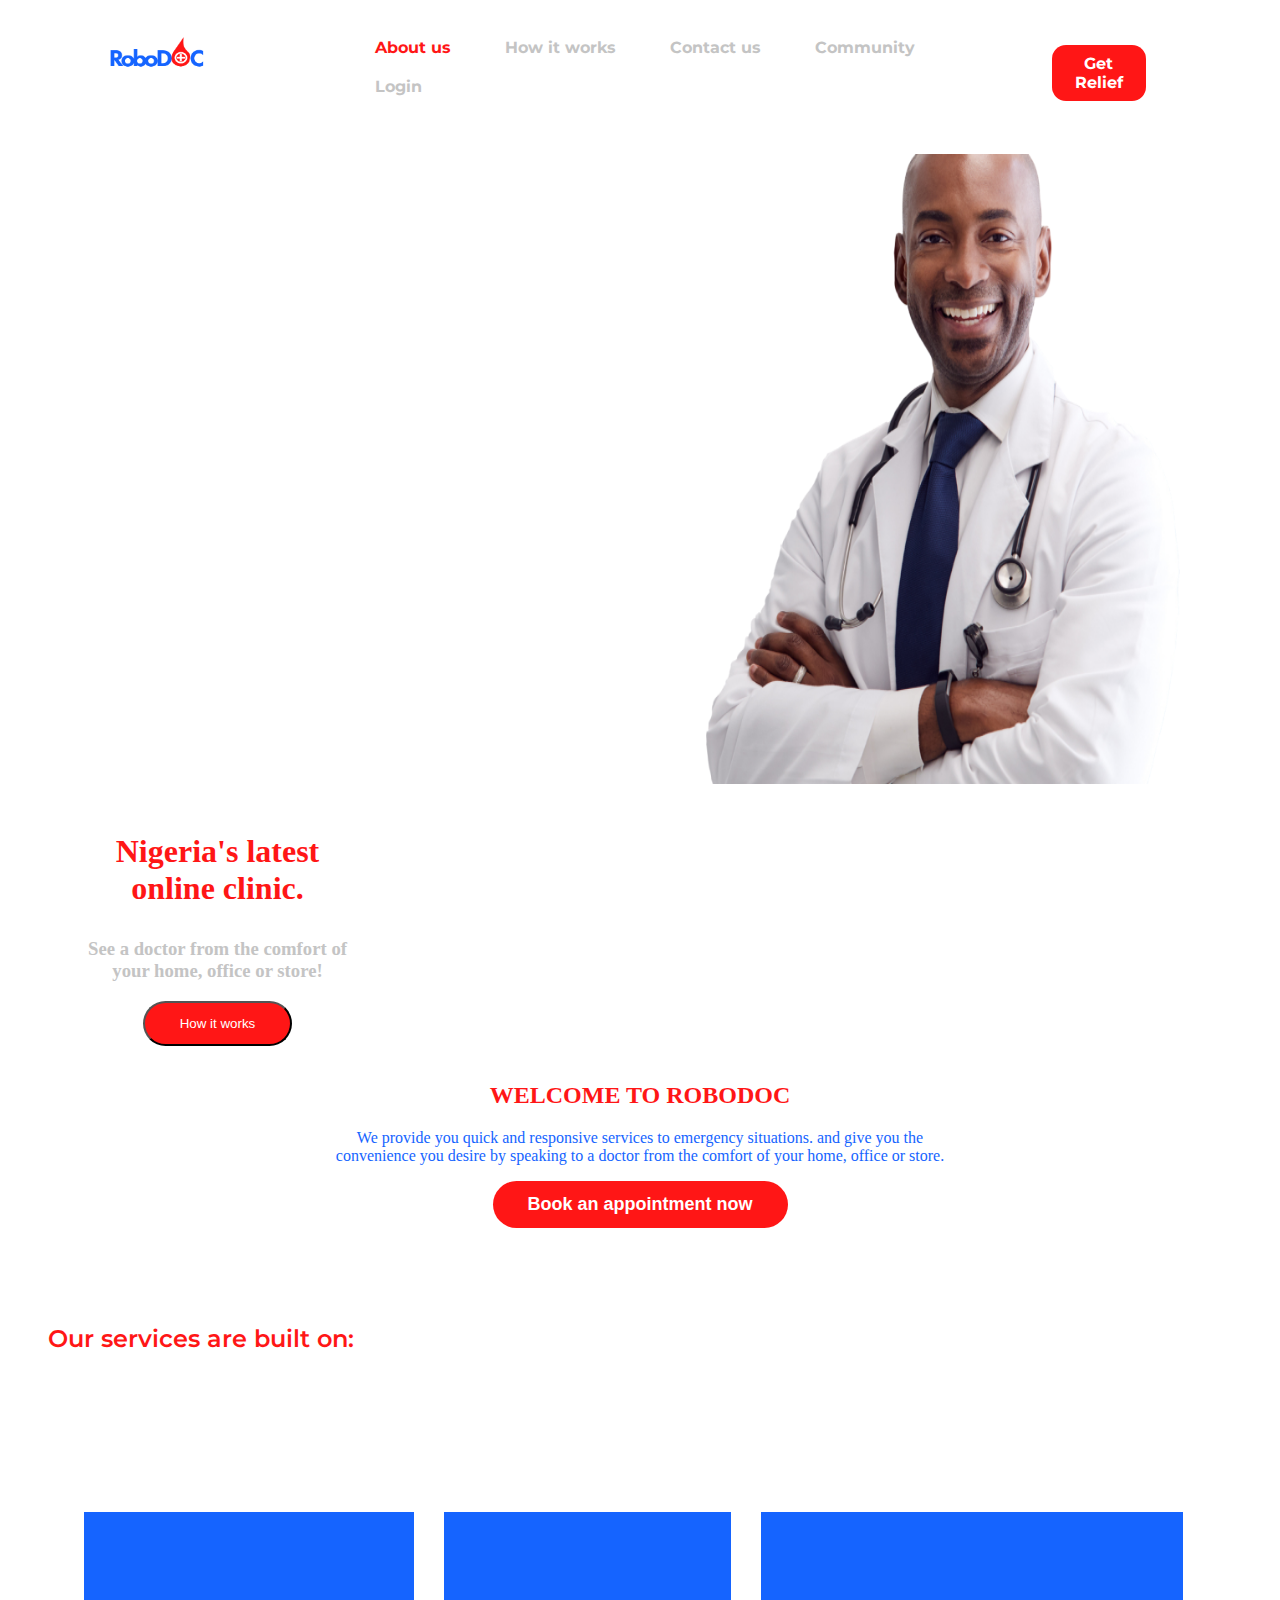
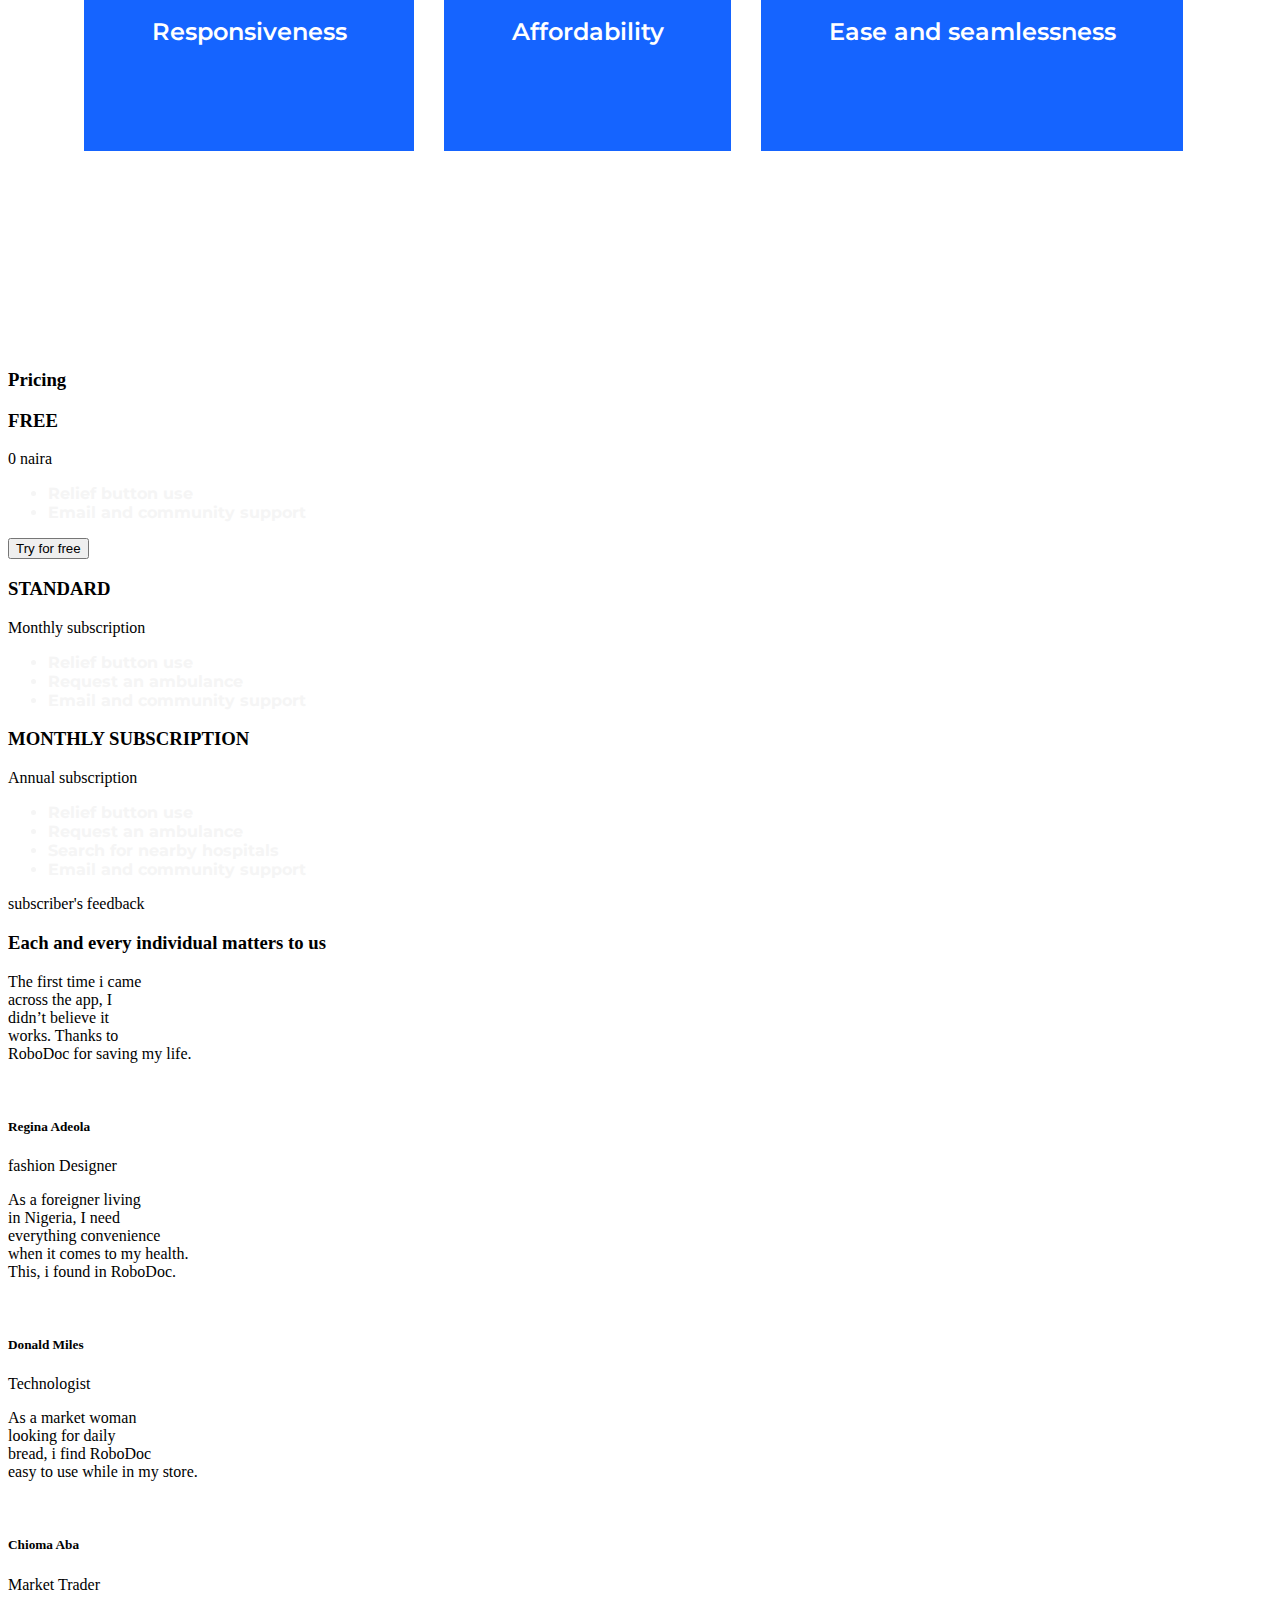
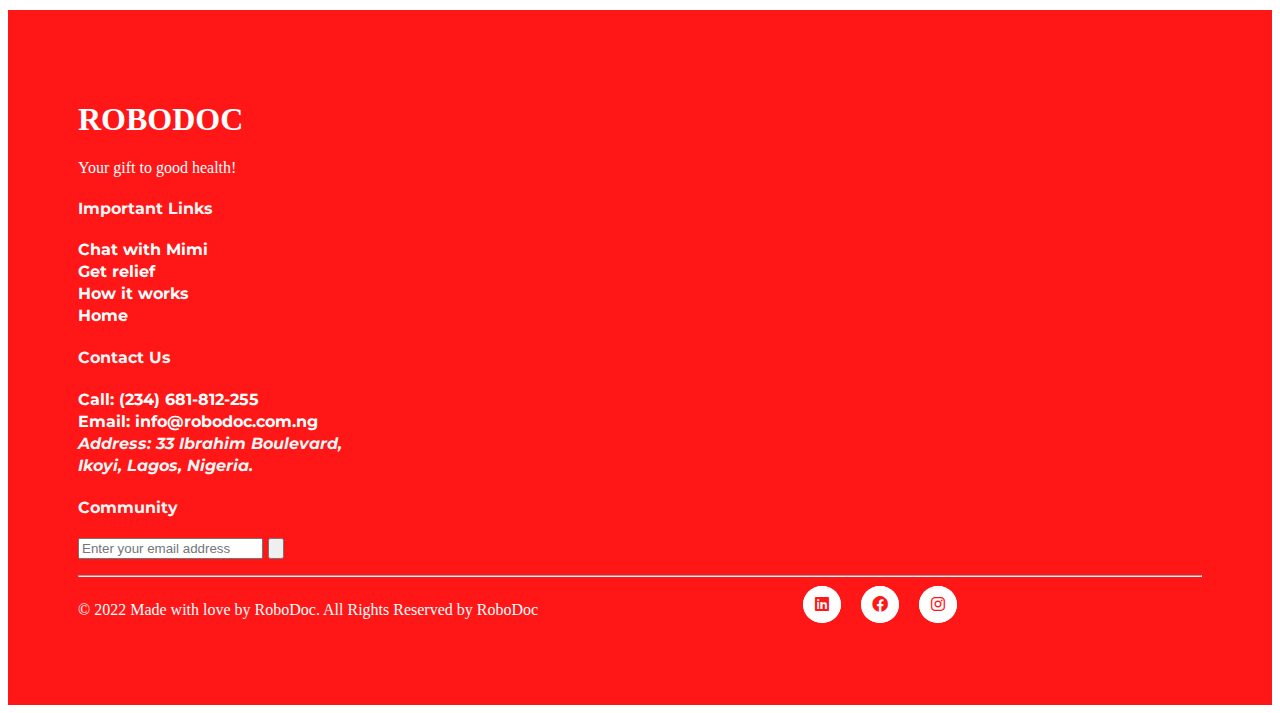
==== commit ccecc447: "homepage ongoing" ====
--- a/homepage.html
+++ b/homepage.html
@@ -68,19 +68,22 @@
             </div>
         </div>
     </section>
-    <section>
+    <section class="section3">
         <div>
             <div>
                 <h4>Our services are built on:</h4>
             </div>
-            <div>
-                <p>Responsiveness</p>
-            </div>
-            <div>
-                <p>Affordability</p>
-            </div>
-            <div>
-                <p>Ease and seamlessness</p>
+            <div class="grid-container">
+              <div class="item1">
+                  <p>Responsiveness</p>
+              </div>
+              <div class="item2">
+                  <p>Affordability</p>
+              </div>
+              <div class="item3">
+                  <p>Ease and seamlessness</p>
+              </div>
+
             </div>
         </div>
     </section>
--- a/homepage.css
+++ b/homepage.css
@@ -133,7 +133,7 @@
 .section2{
     position: relative;
     text-align:center;
-    margin-bottom:50px;
+    margin-bottom:20px;
     margin-right:auto;
     margin-left:auto;
 }
@@ -167,6 +167,48 @@
 	transition: all 0.3s ease-in-out 0s;
 }
 
+.section3{
+    margin-bottom:50px;
+    padding: 30px 0px 40px 0px;
+
+}
+
+.section3 h4{
+    margin-bottom:30px;
+    color:#FF1616;
+    font-family: 'Montserrat';
+    font-style: normal;
+    font-weight: 600;
+    font-size: 24px;
+    line-height: 57px;
+    text-align:left;
+    padding-left:40px;
+}
+
+.section3 p{
+    color:white;
+    font-family: 'Montserrat';
+    font-style: normal;
+    font-weight: 600;
+    font-size: 24px;
+    line-height: 57px;
+    padding: 91px 56px;
+    background-color:#1564FF;
+    text-align:center;
+    margin-left:20px;
+}
+
+.grid-container{
+    display: grid;
+    grid-template-columns: auto auto auto auto;
+    grid-gap:10px;
+    padding:91px 56px !important;
+    height:300px;
+    /* align-items:center; */
+}
+
+
+
 .footer{
     background-color:#FF1616;
     color:white;
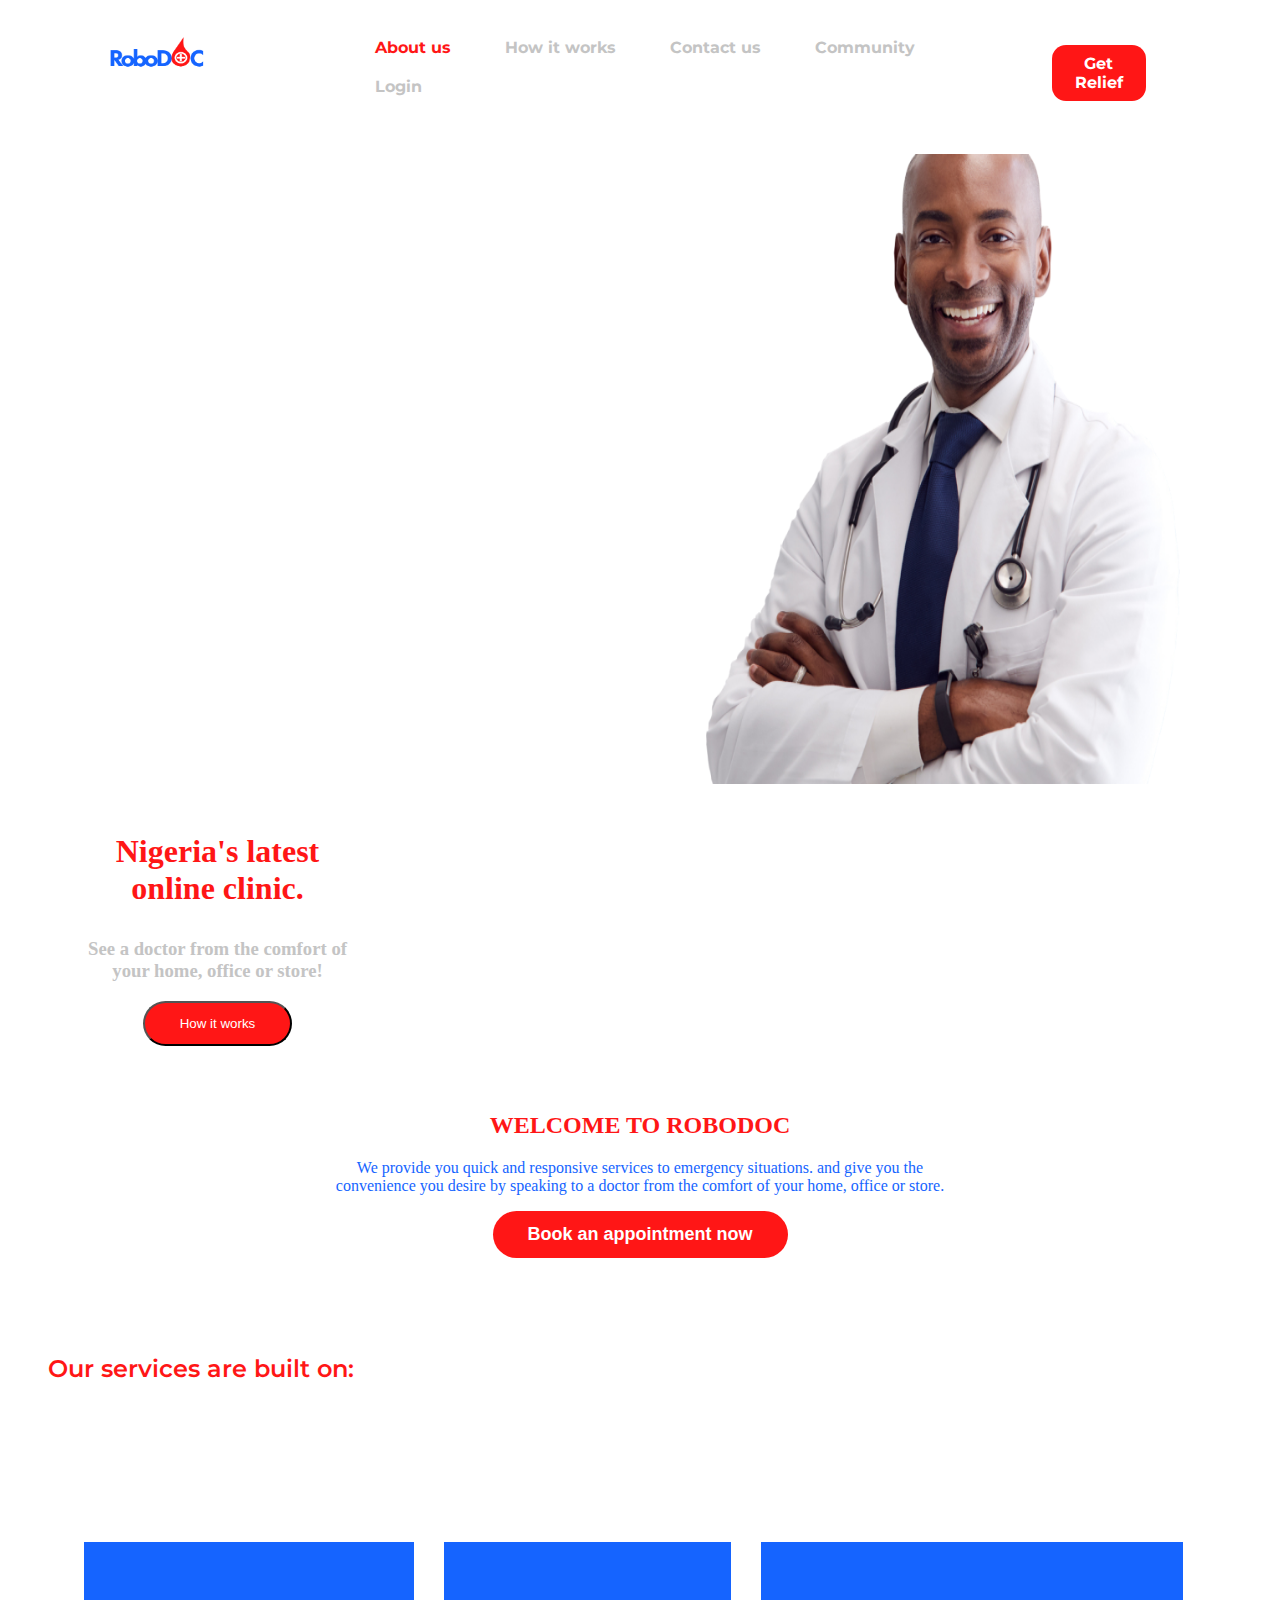
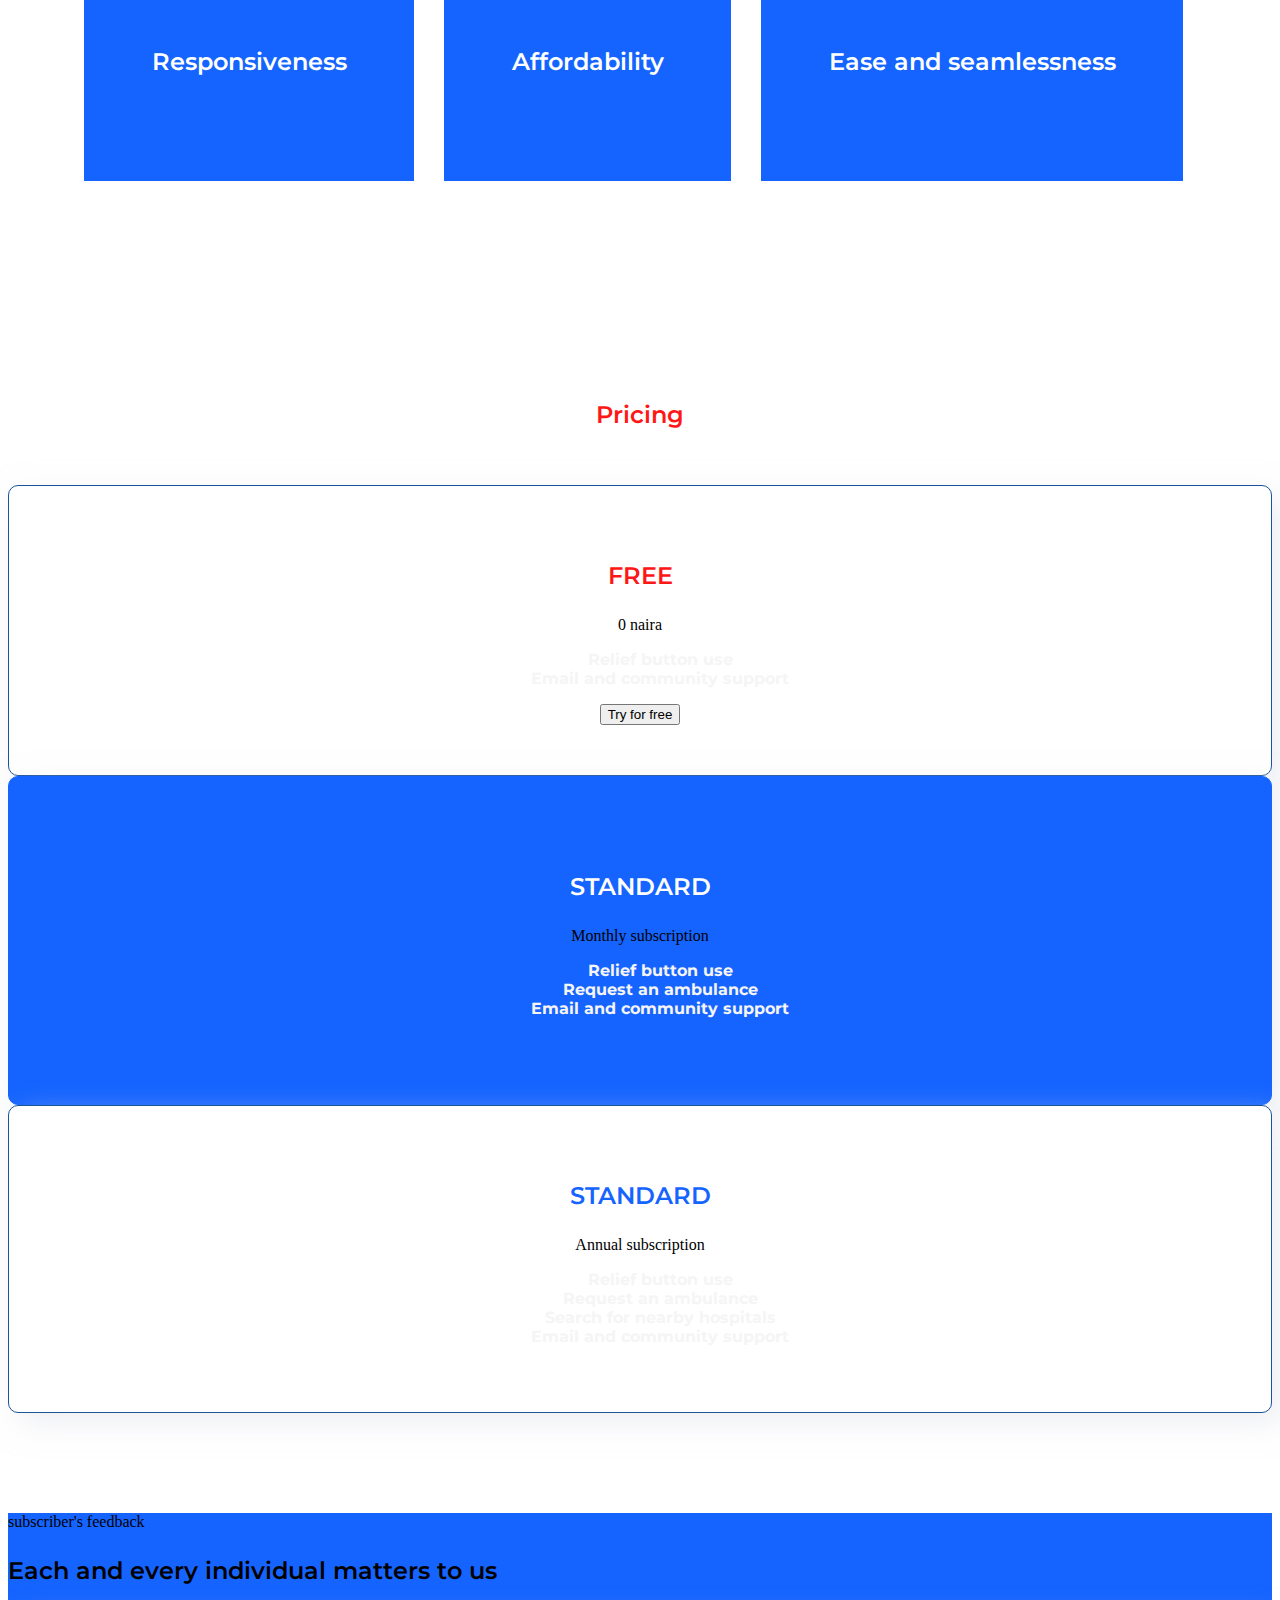
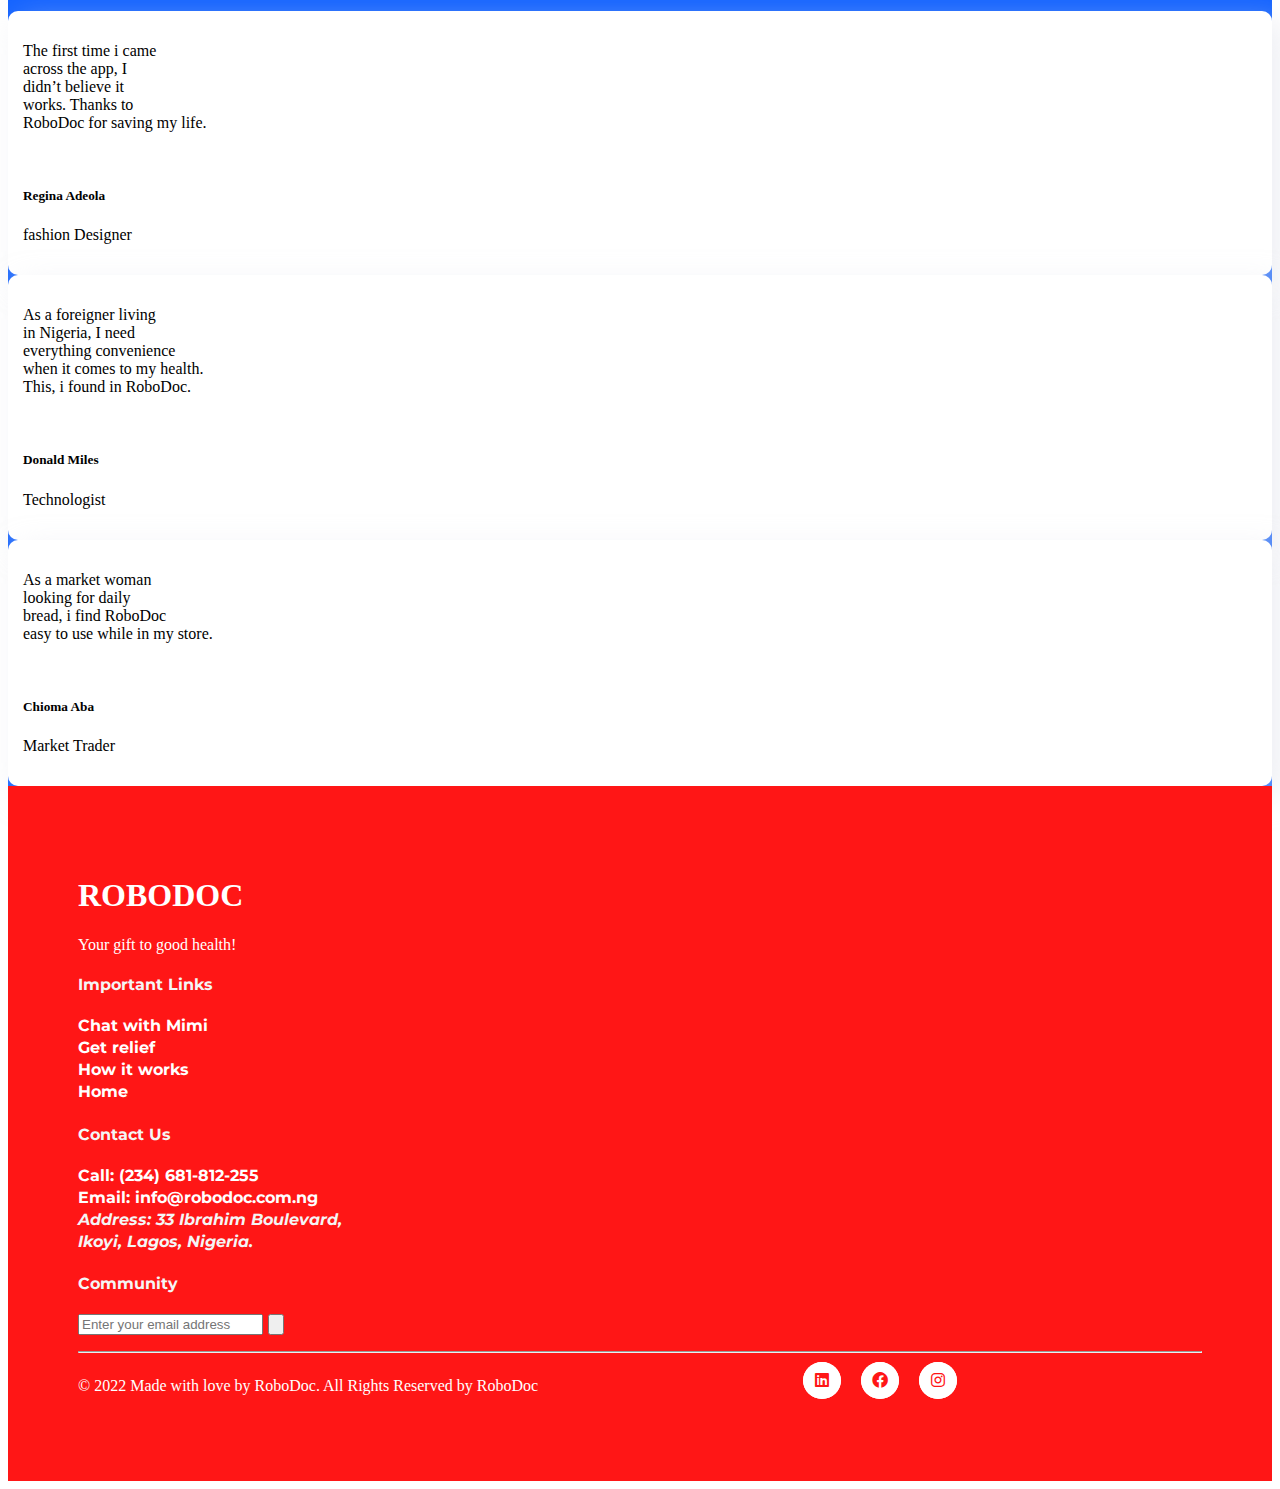
==== commit 5eedecc8: "homepage ongoing" ====
--- a/homepage.html
+++ b/homepage.html
@@ -89,10 +89,10 @@
     </section>
     <section class="container sliders">
         <div>
-            <h3>Pricing</h3>
-            <div class="row">
-                <div class="col-md-4">
-                    <h3>FREE</h3>
+            <h3 class="h31">Pricing</h3>
+            <div class="row" style="text-align: center;">
+                <div class="col-md-4 col1">
+                    <h3 style="color: #FF1616;">FREE</h3>
                     <p>0 naira</p>
                     <ul>
                         <li>Relief button use</li>
@@ -101,8 +101,8 @@
                     <button>Try for free</button>
                 </div>
             
-                <div class="col-md-4">
-                    <h3>STANDARD</h3>
+                <div class="col-md-4 col2">
+                    <h3 style="color: white;">STANDARD</h3>
                     <p>Monthly subscription</p>
                     <ul>
                         <li>Relief button use</li>
@@ -113,8 +113,8 @@
                 </div>
             
             
-                <div class="col-md-4">
-                    <h3>MONTHLY SUBSCRIPTION</h3>
+                <div class="col-md-4 col3">
+                    <h3 style="color: #1564FF;">STANDARD</h3>
                     <p>Annual subscription</p>
                     <ul>
                         <li>Relief button use</li>
@@ -126,7 +126,7 @@
                 </div>
             </div>
         </div>
-        <div>
+        <div class="container2">
             <p>subscriber's feedback</p>
             <h3>Each and every individual matters to us</h3>
             <div class="row">
--- a/homepage.css
+++ b/homepage.css
@@ -107,7 +107,7 @@
   /* width:80%; */
   background-repeat: no-repeat;
   background-size:100% 70%;
-  margin-bottom: 20px;
+  margin-bottom: 50px;
   margin-top:20px;
   /* text-align:center; */
   position: relative;
@@ -118,6 +118,7 @@
   position: absolute;
   bottom: 8px;
   left: 30px;
+  padding-top:50px;
   padding-left:50px;
   text-align:center;
   margin-top:50px;
@@ -207,7 +208,67 @@
     /* align-items:center; */
 }
 
-
+.h31 {
+    font-family: 'Montserrat';
+    font-style: normal;
+    font-weight: 600;
+    font-size: 36px;
+    line-height: 57px;
+    color: #FF1616;
+    text-align: center; 
+    padding-bottom: 30px;
+}
+
+.sliders h3{
+    font-family: 'Montserrat';
+    font-style: normal;
+    font-weight: 600;
+    font-size: 24px;
+    line-height: 32px;
+}
+
+div.col-md-4{
+    background-color: white;
+    border-radius: 10px;
+    padding: 15px;
+    box-shadow: 10px 10px 30px 0px #DDE0E980;
+    
+    
+    /* text-align:left; */
+}
+
+div.col-md-4.col1{
+    background: #FFFFFF;
+border: 1px solid #1A5499;
+box-sizing: border-box;
+border-radius: 10px;
+padding: 50px 40px;
+}
+
+div.col-md-4.col2{
+    padding: 70px 40px;
+    background: #1564FF;
+border: 1px solid #1564FF;
+box-sizing: border-box;
+border-radius: 10px;
+}
+
+div.col-md-4.col3{
+    padding: 50px 40px;
+    background: #FFFFFF;
+    border: 1px solid #1A5499;
+    box-sizing: border-box;
+    border-radius: 10px;
+}
+
+ul{
+    list-style: none;
+}
+
+.container2{
+    background: #1564FF;
+    margin-top:100px;
+}
 
 .footer{
     background-color:#FF1616;
